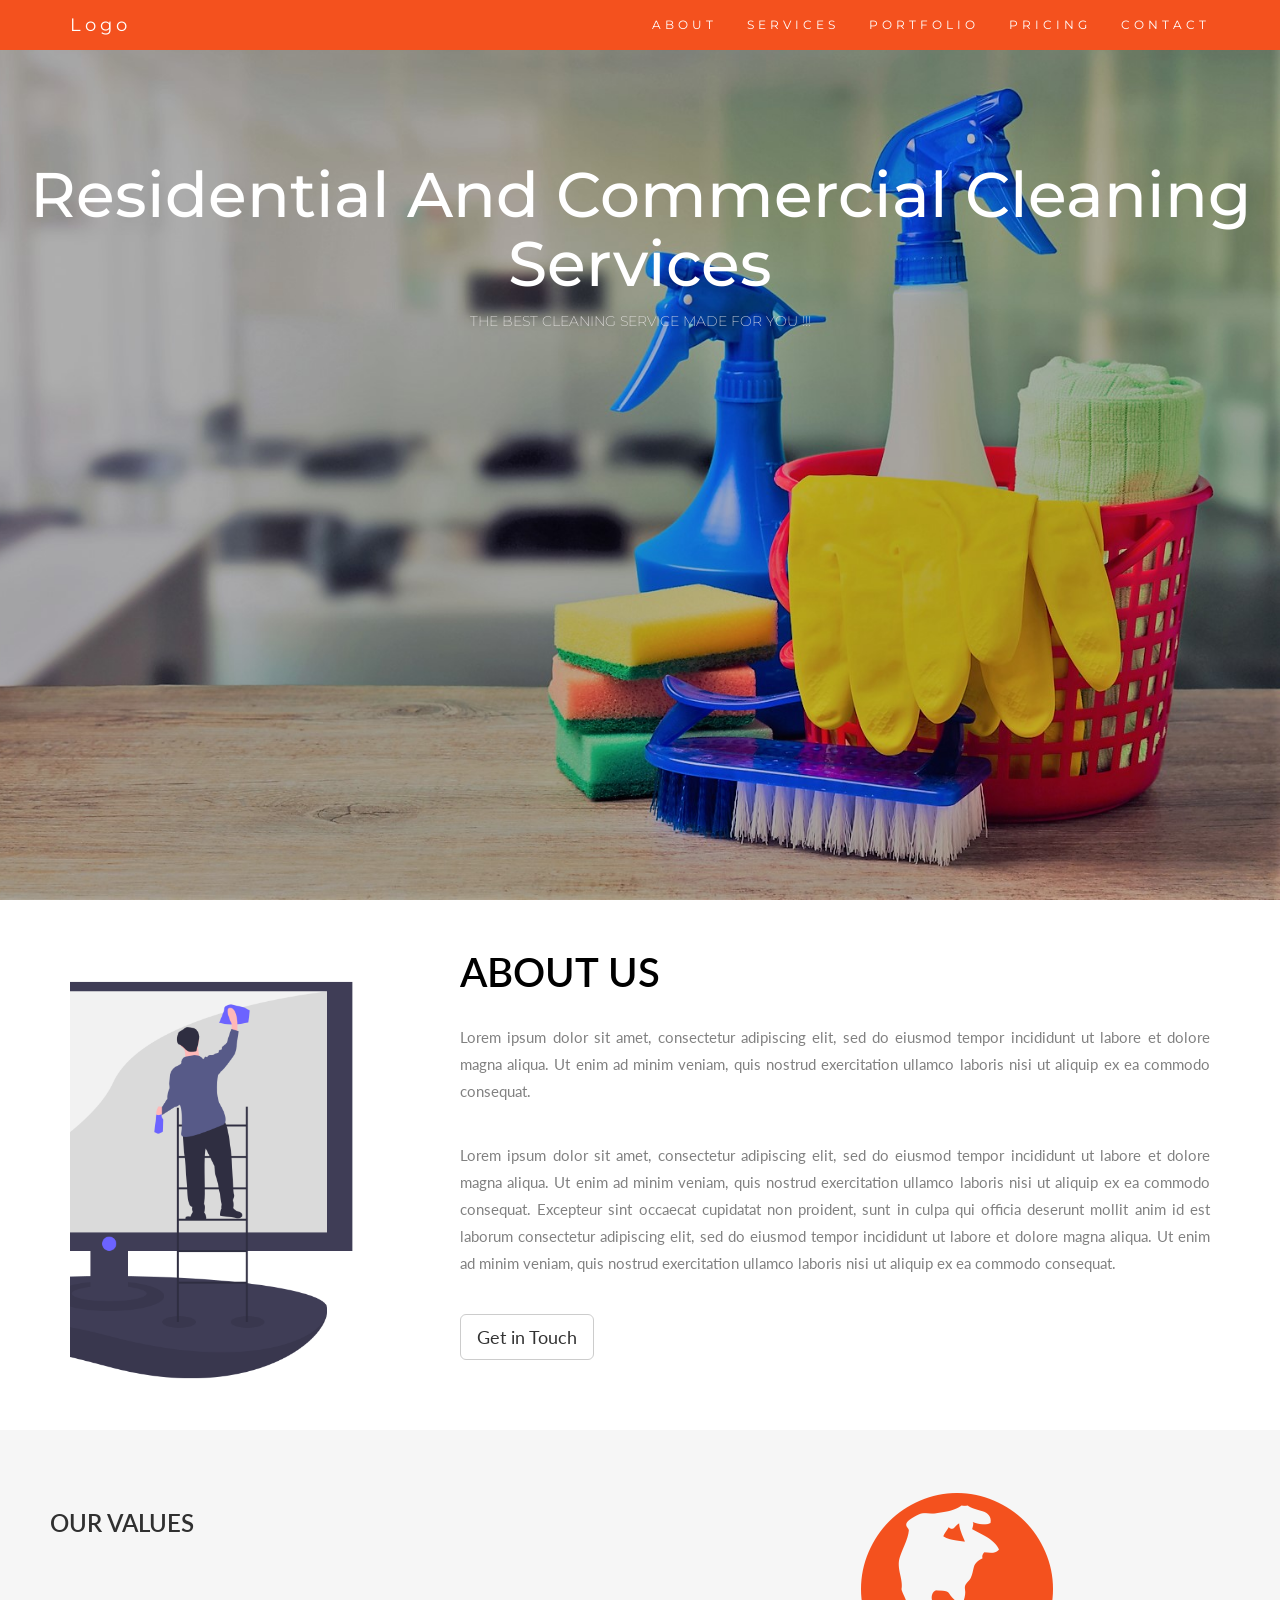
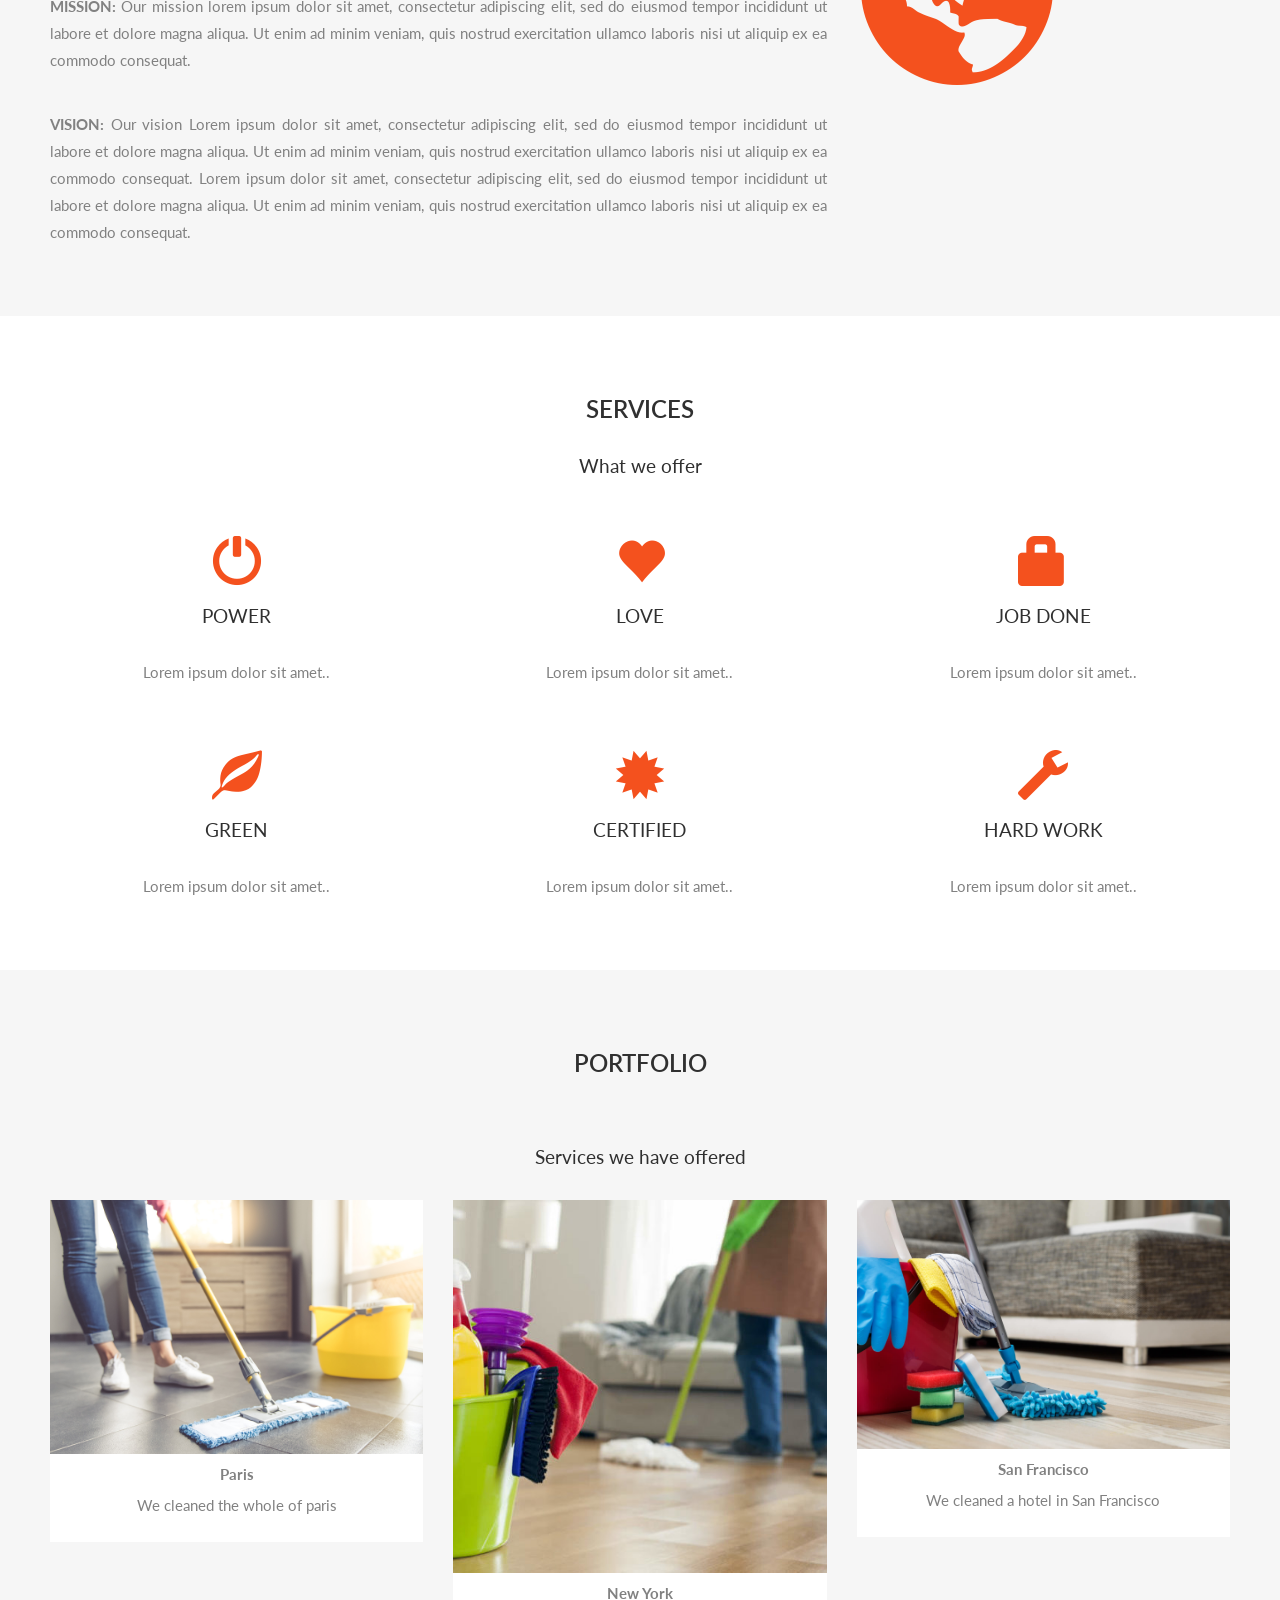
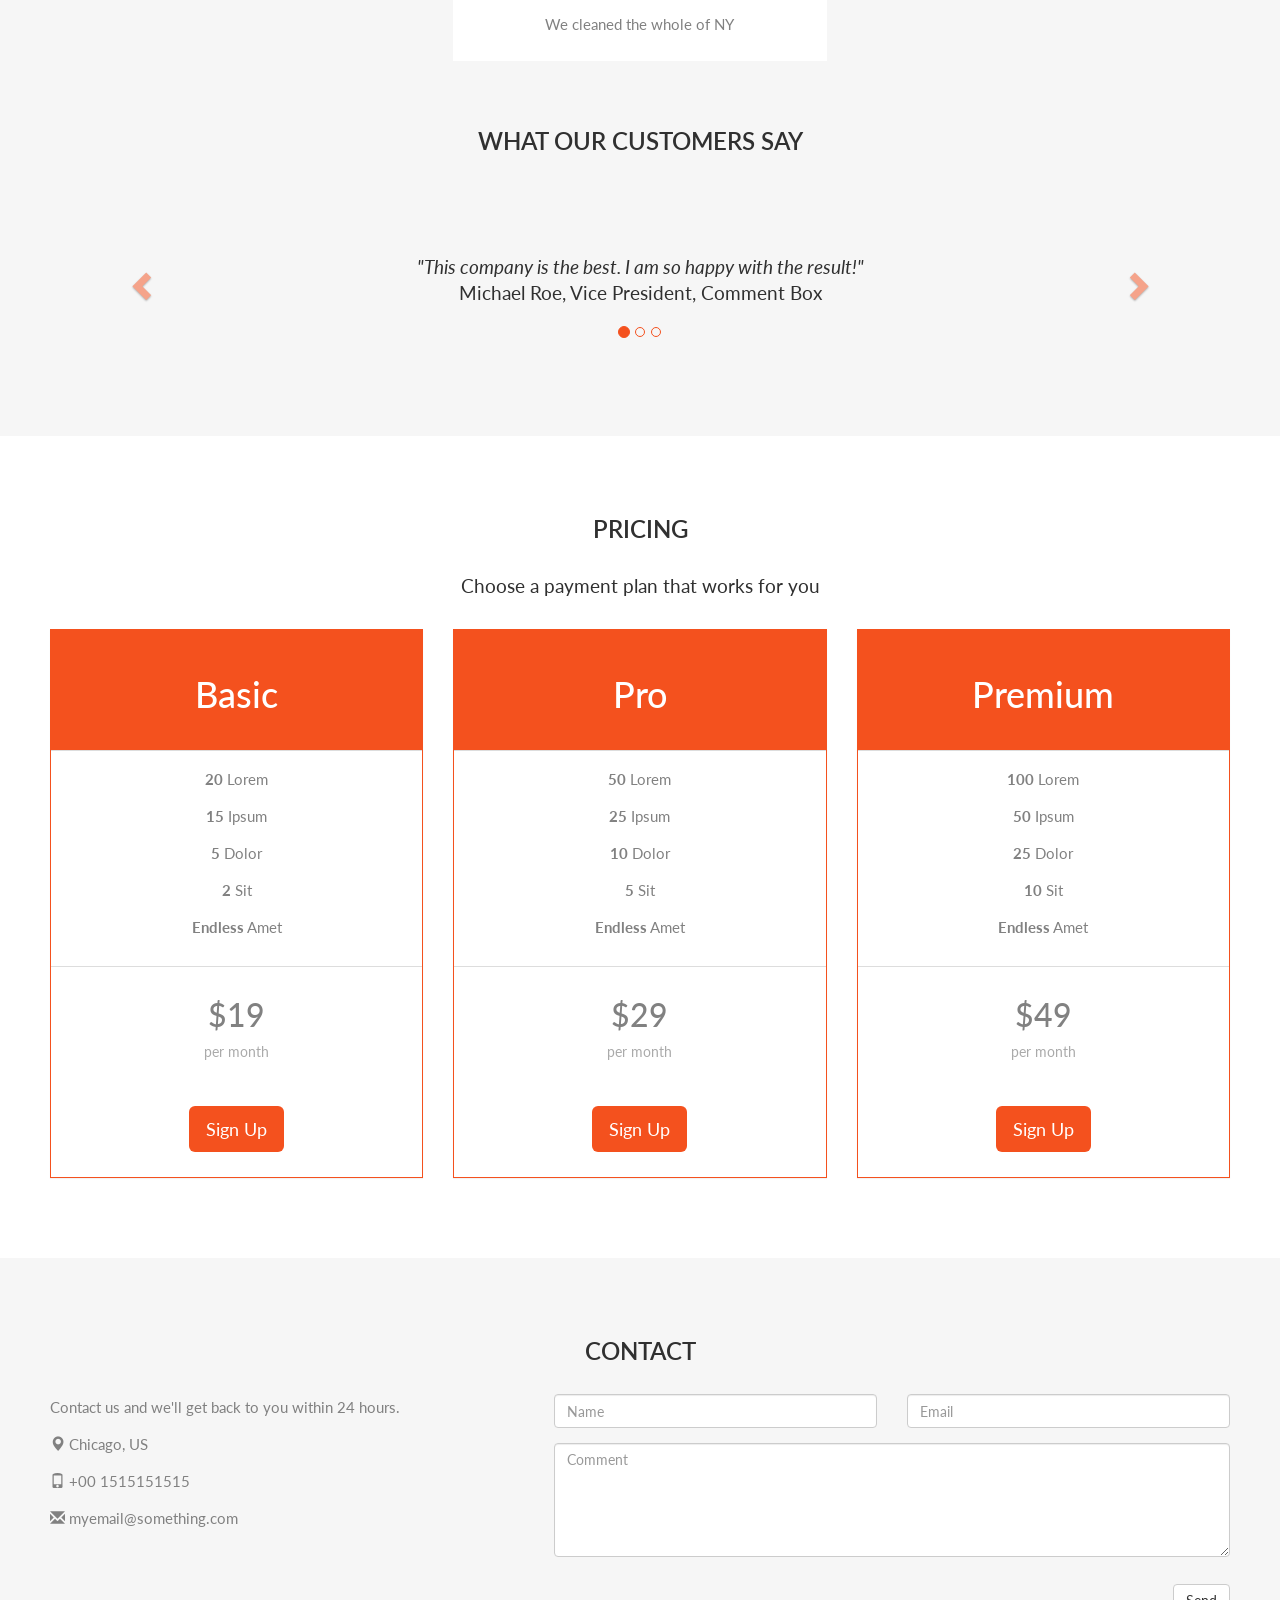
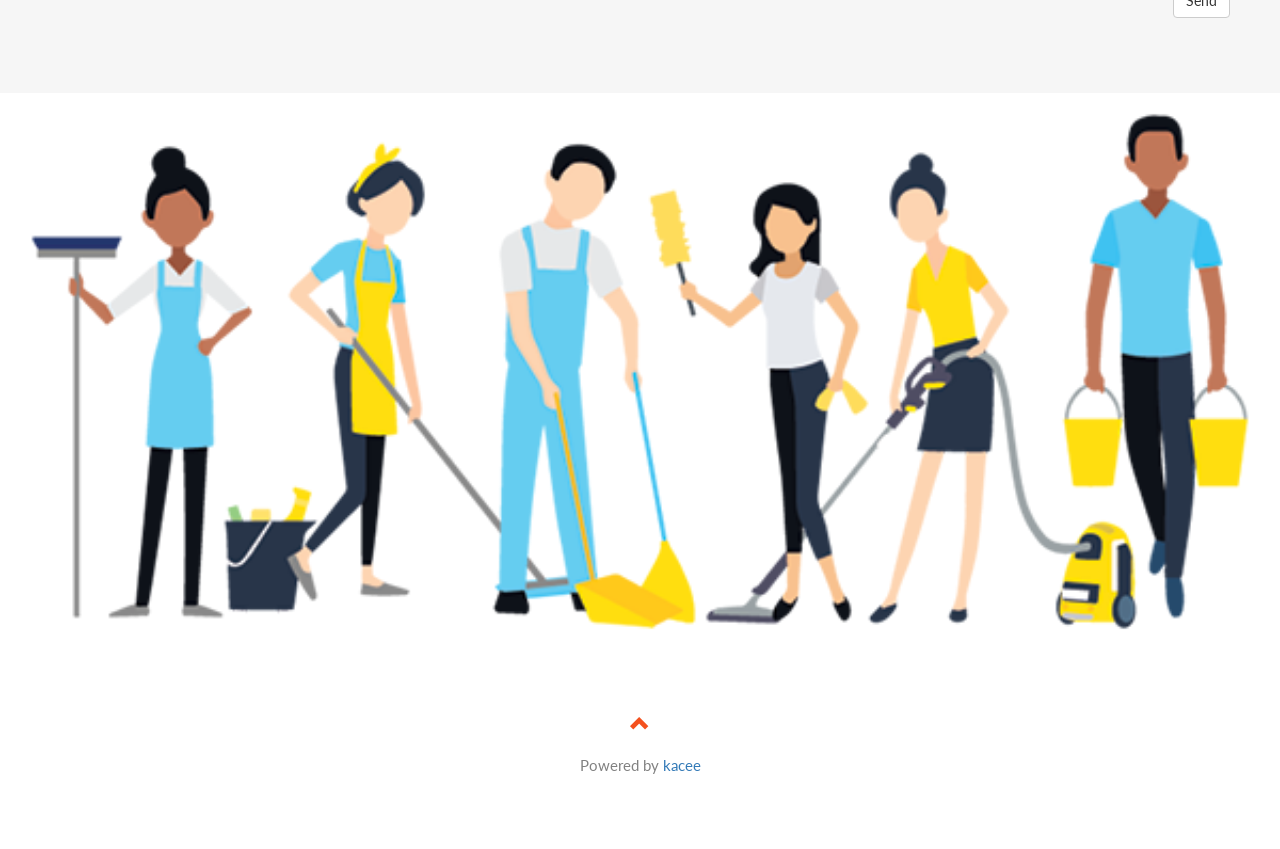
==== index.html @ 1f0c6f27 "Uploaded files" ====
<!DOCTYPE html>
<html lang="en">
  <head>
    <!--  -->
    <title>Made it Neat</title>
    <meta charset="utf-8" />
    <meta name="viewport" content="width=device-width, initial-scale=1" />
    <link
      rel="stylesheet"
      href="https://maxcdn.bootstrapcdn.com/bootstrap/3.4.1/css/bootstrap.min.css"
    />
    <link
      href="https://fonts.googleapis.com/css?family=Montserrat"
      rel="stylesheet"
      type="text/css"
    />
    <link
      href="https://fonts.googleapis.com/css?family=Lato"
      rel="stylesheet"
      type="text/css"
    />
    <link rel="stylesheet" href="main.css" />
    <script src="https://ajax.googleapis.com/ajax/libs/jquery/3.4.1/jquery.min.js"></script>
    <script src="https://maxcdn.bootstrapcdn.com/bootstrap/3.4.1/js/bootstrap.min.js"></script>
  </head>
  <body id="myPage" data-spy="scroll" data-target=".navbar" data-offset="60">
    <nav class="navbar navbar-default navbar-fixed-top">
      <div class="container">
        <div class="navbar-header">
          <button
            type="button"
            class="navbar-toggle"
            data-toggle="collapse"
            data-target="#myNavbar"
          >
            <span class="icon-bar"></span>
            <span class="icon-bar"></span>
            <span class="icon-bar"></span>
          </button>
          <a class="navbar-brand" href="#myPage">Logo</a>
        </div>
        <div class="collapse navbar-collapse" id="myNavbar">
          <ul class="nav navbar-nav navbar-right">
            <li><a href="#about">ABOUT</a></li>
            <li><a href="#services">SERVICES</a></li>
            <li><a href="#portfolio">PORTFOLIO</a></li>
            <li><a href="#pricing">PRICING</a></li>
            <li><a href="#contact">CONTACT</a></li>
          </ul>
        </div>
      </div>
    </nav>

    <div class="jumbotron text-center">
      <div style="margin-top: 60px;">
        <h1>Residential And Commercial Cleaning Services</h1>
        <p style="font-size: 1.4rem; color:rgb(243, 240, 240);">
          THE BEST CLEANING SERVICE MADE FOR YOU !!!
        </p>
      </div>
    </div>

    <!-- Container (About Section) -->
    <div id="about" class="container">
      <div class="row">
        <div class="col-sm-4">
          <!-- <span class="glyphicon glyphicon-globe logo"></span> -->
          <div class="about-side text-center">
            <!-- <h2 class="about-txt">About Us</h2> -->
          </div>
        </div>
        <div class="col-sm-8">
          <h2 class="about-txt">About Us</h2>
          <p class="jf">
            Lorem ipsum dolor sit amet, consectetur adipiscing elit, sed do
            eiusmod tempor incididunt ut labore et dolore magna aliqua. Ut enim
            ad minim veniam, quis nostrud exercitation ullamco laboris nisi ut
            aliquip ex ea commodo consequat.
          </p>
          <br />
          <p class="jf">
            Lorem ipsum dolor sit amet, consectetur adipiscing elit, sed do
            eiusmod tempor incididunt ut labore et dolore magna aliqua. Ut enim
            ad minim veniam, quis nostrud exercitation ullamco laboris nisi ut
            aliquip ex ea commodo consequat. Excepteur sint occaecat cupidatat
            non proident, sunt in culpa qui officia deserunt mollit anim id est
            laborum consectetur adipiscing elit, sed do eiusmod tempor
            incididunt ut labore et dolore magna aliqua. Ut enim ad minim
            veniam, quis nostrud exercitation ullamco laboris nisi ut aliquip ex
            ea commodo consequat.
          </p>
          <br />
          <a href="#contact" class="btn btn-default btn-lg">Get in Touch</a>
        </div>
      </div>
    </div>

    <div class="container-fluid bg-grey">
      <div class="row">
        <div class="col-sm-8">
          <h2>Our Values</h2>
          <br />
          <p class="jf">
            <strong>MISSION:</strong> Our mission lorem ipsum dolor sit amet,
            consectetur adipiscing elit, sed do eiusmod tempor incididunt ut
            labore et dolore magna aliqua. Ut enim ad minim veniam, quis nostrud
            exercitation ullamco laboris nisi ut aliquip ex ea commodo
            consequat.
          </p>
          <br />
          <p class="jf">
            <strong>VISION:</strong> Our vision Lorem ipsum dolor sit amet,
            consectetur adipiscing elit, sed do eiusmod tempor incididunt ut
            labore et dolore magna aliqua. Ut enim ad minim veniam, quis nostrud
            exercitation ullamco laboris nisi ut aliquip ex ea commodo
            consequat. Lorem ipsum dolor sit amet, consectetur adipiscing elit,
            sed do eiusmod tempor incididunt ut labore et dolore magna aliqua.
            Ut enim ad minim veniam, quis nostrud exercitation ullamco laboris
            nisi ut aliquip ex ea commodo consequat.
          </p>
        </div>
        <div class="col-sm-4">
          <span class="glyphicon glyphicon-globe logo slideanim"></span>
        </div>
      </div>
    </div>

    <!-- Container (Services Section) -->
    <div id="services" class="container-fluid text-center">
      <h2>SERVICES</h2>
      <h4>What we offer</h4>
      <br />
      <div class="row slideanim">
        <div class="col-sm-4">
          <span class="glyphicon glyphicon-off logo-small"></span>
          <h4>POWER</h4>
          <p>Lorem ipsum dolor sit amet..</p>
        </div>
        <div class="col-sm-4">
          <span class="glyphicon glyphicon-heart logo-small"></span>
          <h4>LOVE</h4>
          <p>Lorem ipsum dolor sit amet..</p>
        </div>
        <div class="col-sm-4">
          <span class="glyphicon glyphicon-lock logo-small"></span>
          <h4>JOB DONE</h4>
          <p>Lorem ipsum dolor sit amet..</p>
        </div>
      </div>
      <br /><br />
      <div class="row slideanim">
        <div class="col-sm-4">
          <span class="glyphicon glyphicon-leaf logo-small"></span>
          <h4>GREEN</h4>
          <p>Lorem ipsum dolor sit amet..</p>
        </div>
        <div class="col-sm-4">
          <span class="glyphicon glyphicon-certificate logo-small"></span>
          <h4>CERTIFIED</h4>
          <p>Lorem ipsum dolor sit amet..</p>
        </div>
        <div class="col-sm-4">
          <span class="glyphicon glyphicon-wrench logo-small"></span>
          <h4 style="color:#303030;">HARD WORK</h4>
          <p>Lorem ipsum dolor sit amet..</p>
        </div>
      </div>
    </div>

    <!-- Container (Portfolio Section) -->
    <div id="portfolio" class="container-fluid text-center bg-grey">
      <h2>Portfolio</h2>
      <br />
      <h4>Services we have offered</h4>
      <div class="row text-center slideanim">
        <div class="col-sm-4">
          <div class="thumbnail">
            <img src="import/images/1.jpg" alt="Paris" width="400" height="300" />
            <p><strong>Paris</strong></p>
            <p>We cleaned the whole of paris</p>
          </div>
        </div>
        <div class="col-sm-4">
          <div class="thumbnail">
            <img src="import/images/6.jpg" alt="New York" width="400" height="300" />
            <p><strong>New York</strong></p>
            <p>We cleaned the whole of NY</p>
          </div>
        </div>
        <div class="col-sm-4">
          <div class="thumbnail">
            <img
              src="import/images/5.jpg"
              alt="San Francisco"
              width="400"
              height="300"
            />
            <p><strong>San Francisco</strong></p>
            <p>We cleaned a hotel in San Francisco</p>
          </div>
        </div>
      </div>
      <br />

      <h2>What our customers say</h2>
      <div
        id="myCarousel"
        class="carousel slide text-center"
        data-ride="carousel"
      >
        <!-- Indicators -->
        <ol class="carousel-indicators">
          <li data-target="#myCarousel" data-slide-to="0" class="active"></li>
          <li data-target="#myCarousel" data-slide-to="1"></li>
          <li data-target="#myCarousel" data-slide-to="2"></li>
        </ol>

        <!-- Wrapper for slides -->
        <div class="carousel-inner" role="listbox">
          <div class="item active">
            <h4>
              "This company is the best. I am so happy with the result!"<br /><span
                >Michael Roe, Vice President, Comment Box</span
              >
            </h4>
          </div>
          <div class="item">
            <h4>
              "One word... WOW!!"<br /><span>John Doe, Salesman, Rep Inc</span>
            </h4>
          </div>
          <div class="item">
            <h4>
              "Could I... BE any more happy with this company?"<br /><span
                >Chandler Bing, Actor, FriendsAlot</span
              >
            </h4>
          </div>
        </div>

        <!-- Left and right controls -->
        <a
          class="left carousel-control"
          href="#myCarousel"
          role="button"
          data-slide="prev"
        >
          <span
            class="glyphicon glyphicon-chevron-left"
            aria-hidden="true"
          ></span>
          <span class="sr-only">Previous</span>
        </a>
        <a
          class="right carousel-control"
          href="#myCarousel"
          role="button"
          data-slide="next"
        >
          <span
            class="glyphicon glyphicon-chevron-right"
            aria-hidden="true"
          ></span>
          <span class="sr-only">Next</span>
        </a>
      </div>
    </div>

    <!-- Container (Pricing Section) -->
    <div id="pricing" class="container-fluid">
      <div class="text-center">
        <h2>Pricing</h2>
        <h4>Choose a payment plan that works for you</h4>
      </div>
      <div class="row slideanim">
        <div class="col-sm-4 col-xs-12">
          <div class="panel panel-default text-center">
            <div class="panel-heading">
              <h1>Basic</h1>
            </div>
            <div class="panel-body">
              <p><strong>20</strong> Lorem</p>
              <p><strong>15</strong> Ipsum</p>
              <p><strong>5</strong> Dolor</p>
              <p><strong>2</strong> Sit</p>
              <p><strong>Endless</strong> Amet</p>
            </div>
            <div class="panel-footer">
              <h3>$19</h3>
              <h4>per month</h4>
              <button class="btn btn-lg">Sign Up</button>
            </div>
          </div>
        </div>
        <div class="col-sm-4 col-xs-12">
          <div class="panel panel-default text-center">
            <div class="panel-heading">
              <h1>Pro</h1>
            </div>
            <div class="panel-body">
              <p><strong>50</strong> Lorem</p>
              <p><strong>25</strong> Ipsum</p>
              <p><strong>10</strong> Dolor</p>
              <p><strong>5</strong> Sit</p>
              <p><strong>Endless</strong> Amet</p>
            </div>
            <div class="panel-footer">
              <h3>$29</h3>
              <h4>per month</h4>
              <button class="btn btn-lg">Sign Up</button>
            </div>
          </div>
        </div>
        <div class="col-sm-4 col-xs-12">
          <div class="panel panel-default text-center">
            <div class="panel-heading">
              <h1>Premium</h1>
            </div>
            <div class="panel-body">
              <p><strong>100</strong> Lorem</p>
              <p><strong>50</strong> Ipsum</p>
              <p><strong>25</strong> Dolor</p>
              <p><strong>10</strong> Sit</p>
              <p><strong>Endless</strong> Amet</p>
            </div>
            <div class="panel-footer">
              <h3>$49</h3>
              <h4>per month</h4>
              <button class="btn btn-lg">Sign Up</button>
            </div>
          </div>
        </div>
      </div>
    </div>

    <!-- Container (Contact Section) -->
    <div id="contact" class="container-fluid bg-grey">
      <h2 class="text-center">CONTACT</h2>
      <div class="row">
        <div class="col-sm-5">
          <p>Contact us and we'll get back to you within 24 hours.</p>
          <p>
            <span class="glyphicon glyphicon-map-marker"></span> Chicago, US
          </p>
          <p><span class="glyphicon glyphicon-phone"></span> +00 1515151515</p>
          <p>
            <span class="glyphicon glyphicon-envelope"></span>
            myemail@something.com
          </p>
        </div>
        <div class="col-sm-7 slideanim">
          <div class="row">
            <div class="col-sm-6 form-group">
              <input
                class="form-control"
                id="name"
                name="name"
                placeholder="Name"
                type="text"
                required
              />
            </div>
            <div class="col-sm-6 form-group">
              <input
                class="form-control"
                id="email"
                name="email"
                placeholder="Email"
                type="email"
                required
              />
            </div>
          </div>
          <textarea
            class="form-control"
            id="comments"
            name="comments"
            placeholder="Comment"
            rows="5"
          ></textarea
          ><br />
          <div class="row">
            <div class="col-sm-12 form-group">
              <button class="btn btn-default pull-right" type="submit">
                Send
              </button>
            </div>
          </div>
        </div>
      </div>
    </div>

    <!-- Image of location/map -->
    <img src="import/images/b.png" style="width: 100%;" />

    <footer class="container-fluid text-center">
      <a href="#myPage" title="To Top">
        <span class="glyphicon glyphicon-chevron-up"></span>
      </a>
      <p>
        Powered by
        <a href="https://www.google.com" title="Visit google">kacee</a>
      </p>
    </footer>

    <script>
      $(document).ready(function() {
        // Add smooth scrolling to all links in navbar + footer link
        $(".navbar a, footer a[href='#myPage']").on("click", function(event) {
          // Make sure this.hash has a value before overriding default behavior
          if (this.hash !== "") {
            // Prevent default anchor click behavior
            event.preventDefault();

            // Store hash
            var hash = this.hash;

            // Using jQuery's animate() method to add smooth page scroll
            // The optional number (900) specifies the number of milliseconds it takes to scroll to the specified area
            $("html, body").animate(
              {
                scrollTop: $(hash).offset().top
              },
              900,
              function() {
                // Add hash (#) to URL when done scrolling (default click behavior)
                window.location.hash = hash;
              }
            );
          } // End if
        });

        $(window).scroll(function() {
          $(".slideanim").each(function() {
            var pos = $(this).offset().top;

            var winTop = $(window).scrollTop();
            if (pos < winTop + 600) {
              $(this).addClass("slide");
            }
          });
        });
      });
    </script>
  </body>
</html>
---- main.css ----
body {
  font: 400 15px Lato, sans-serif;
  line-height: 1.8;
  color: #818181;
}
h2 {
  font-size: 24px;
  text-transform: uppercase;
  color: #303030;
  font-weight: 600;
  margin-bottom: 30px;
}
h4 {
  font-size: 19px;
  line-height: 1.375em;
  color: #303030;
  font-weight: 400;
  margin-bottom: 30px;
}
.jf {
  text-align: justify;
}
.jumbotron {
  background-color: #f4511e;
  background-image: url("import/images/2.jpg");
  background-repeat: no-repeat;
  background-size: cover;
  background-attachment: fixed;
  background-position: 100%;
  color: #fff;
  height: 100vh;
  padding: 100px 25px;
  font-family: Montserrat, sans-serif;
}
.container-fluid {
  padding: 60px 50px;
}
.bg-grey {
  background-color: #f6f6f6;
}
.logo-small {
  color: #f4511e;
  font-size: 50px;
}
.logo {
  color: #f4511e;
  font-size: 200px;
}
.thumbnail {
  padding: 0 0 15px 0;
  border: none;
  border-radius: 0;
}
.thumbnail img {
  width: 100%;
  height: 100%;
  margin-bottom: 10px;
}
.carousel-control.right,
.carousel-control.left {
  background-image: none;
  color: #f4511e;
}
.carousel-indicators li {
  border-color: #f4511e;
}
.carousel-indicators li.active {
  background-color: #f4511e;
}
.item h4 {
  font-size: 19px;
  line-height: 1.375em;
  font-weight: 400;
  font-style: italic;
  margin: 70px 0;
}
.item span {
  font-style: normal;
}
.panel {
  border: 1px solid #f4511e;
  border-radius: 0 !important;
  transition: box-shadow 0.5s;
}
.panel:hover {
  box-shadow: 5px 0px 40px rgba(0, 0, 0, 0.2);
}
.panel-footer .btn:hover {
  border: 1px solid #f4511e;
  background-color: #fff !important;
  color: #f4511e;
}
.panel-heading {
  color: #fff !important;
  background-color: #f4511e !important;
  padding: 25px;
  border-bottom: 1px solid transparent;
  border-top-left-radius: 0px;
  border-top-right-radius: 0px;
  border-bottom-left-radius: 0px;
  border-bottom-right-radius: 0px;
}
.panel-footer {
  background-color: white !important;
}
.panel-footer h3 {
  font-size: 32px;
}
.panel-footer h4 {
  color: #aaa;
  font-size: 14px;
}
.panel-footer .btn {
  margin: 15px 0;
  background-color: #f4511e;
  color: #fff;
}
.navbar {
  margin-bottom: 0;
  background-color: #f4511e;
  z-index: 9999;
  border: 0;
  font-size: 12px !important;
  line-height: 1.42857143 !important;
  letter-spacing: 4px;
  border-radius: 0;
  font-family: Montserrat, sans-serif;
}
.navbar li a,
.navbar .navbar-brand {
  color: #fff !important;
}
.navbar-nav li a:hover,
.navbar-nav li.active a {
  color: #f4511e !important;
  background-color: #fff !important;
}
.navbar-default .navbar-toggle {
  border-color: transparent;
  color: #fff !important;
}
footer .glyphicon {
  font-size: 20px;
  margin-bottom: 20px;
  color: #f4511e;
}
.slideanim {
  visibility: hidden;
}
.slide {
  animation-name: slide;
  -webkit-animation-name: slide;
  animation-duration: 1s;
  -webkit-animation-duration: 1s;
  visibility: visible;
}
@keyframes slide {
  0% {
    opacity: 0;
    transform: translateY(70%);
  }
  100% {
    opacity: 1;
    transform: translateY(0%);
  }
}
@-webkit-keyframes slide {
  0% {
    opacity: 0;
    -webkit-transform: translateY(70%);
  }
  100% {
    opacity: 1;
    -webkit-transform: translateY(0%);
  }
}
@media screen and (max-width: 768px) {
  .col-sm-4 {
    text-align: center;
    margin: 25px 0;
  }
  .btn-lg {
    width: 100%;
    margin-bottom: 35px;
  }
}
@media screen and (max-width: 480px) {
  .logo {
    font-size: 150px;
  }
}
/* ........................................................ */
/* ........................Mine............................ */
/* ........................................................ */
.about-side {
  height: 500px;
  background-image: url("import/images/a.png");
  background-repeat: no-repeat;
  background-size: cover;
  background-position: 100%;
  background-clip: border-box;
}
.about-txt {
  color: black;
  padding-top: 0px;
  font-size: 4rem;
}
@media screen and (max-width: 767px) {
  /* .about-side {
    background-image: url("images/1.jpg");
    background-attachment: fixed;
    height: 100px;
    background-size: cover;
    background-position: 70%;
  } */
  /* .about-txt {
    color: white;
    padding-top: 5%;
  } */
}
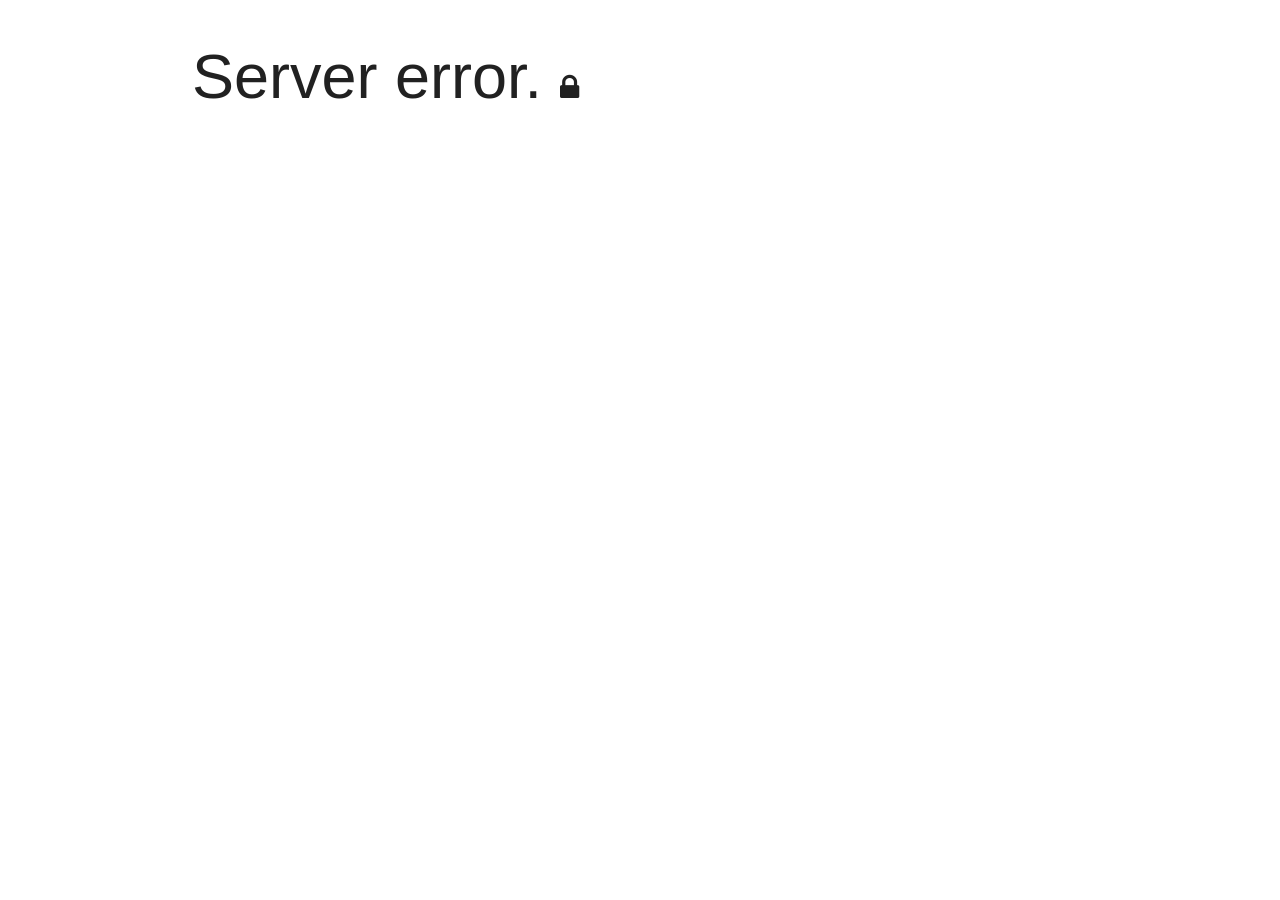
==== commit c49d3b0f: "Server error change" ====
--- a/index.html
+++ b/index.html
@@ -1,446 +1,47 @@
 <!DOCTYPE html>
 <html lang="en">
   <head>
-    <!--  -->
-    <title>Made it Neat</title>
-    <meta charset="utf-8" />
-    <meta name="viewport" content="width=device-width, initial-scale=1" />
+    <meta charset="UTF-8" />
+    <meta name="viewport" content="width=device-width, initial-scale=1.0" />
+    <meta http-equiv="X-UA-Compatible" content="ie=edge" />
+
+    <!-- ICONS -->
+    <!--Import Google Icon Font-->
+    <link
+      href="https://fonts.googleapis.com/icon?family=Material+Icons"
+      rel="stylesheet"
+    />
+    <!-- Font Awesome -->
     <link
       rel="stylesheet"
-      href="https://maxcdn.bootstrapcdn.com/bootstrap/3.4.1/css/bootstrap.min.css"
+      href="https://stackpath.bootstrapcdn.com/font-awesome/4.7.0/css/font-awesome.min.css"
     />
+    <!-- Bootstrap -->
+    <!-- <link rel="stylesheet" href="https://stackpath.bootstrapcdn.com/bootstrap/4.3.1/css/bootstrap.min.css" integrity="sha384-ggOyR0iXCbMQv3Xipma34MD+dH/1fQ784/j6cY/iJTQUOhcWr7x9JvoRxT2MZw1T" crossorigin="anonymous">
+        <script defer src="https://cdnjs.cloudflare.com/ajax/libs/popper.js/1.14.7/umd/popper.min.js" integrity="sha384-UO2eT0CpHqdSJQ6hJty5KVphtPhzWj9WO1clHTMGa3JDZwrnQq4sF86dIHNDz0W1" crossorigin="anonymous"></script>
+        <script defer src="https://stackpath.bootstrapcdn.com/bootstrap/4.3.1/js/bootstrap.min.js" integrity="sha384-JjSmVgyd0p3pXB1rRibZUAYoIIy6OrQ6VrjIEaFf/nJGzIxFDsf4x0xIM+B07jRM" crossorigin="anonymous"></script> -->
+    <!-- jQuery -->
+    <script
+      src="https://code.jquery.com/jquery-3.3.1.slim.min.js"
+      integrity="sha384-q8i/X+965DzO0rT7abK41JStQIAqVgRVzpbzo5smXKp4YfRvH+8abtTE1Pi6jizo"
+      crossorigin="anonymous"
+    ></script>
+    <!-- Materialize CSS -->
     <link
-      href="https://fonts.googleapis.com/css?family=Montserrat"
       rel="stylesheet"
-      type="text/css"
+      href="https://cdnjs.cloudflare.com/ajax/libs/materialize/1.0.0/css/materialize.min.css"
     />
-    <link
-      href="https://fonts.googleapis.com/css?family=Lato"
-      rel="stylesheet"
-      type="text/css"
-    />
-    <link rel="stylesheet" href="main.css" />
-    <script src="https://ajax.googleapis.com/ajax/libs/jquery/3.4.1/jquery.min.js"></script>
-    <script src="https://maxcdn.bootstrapcdn.com/bootstrap/3.4.1/js/bootstrap.min.js"></script>
+    <script
+      defer
+      src="https://cdnjs.cloudflare.com/ajax/libs/materialize/1.0.0/js/materialize.min.js"
+    ></script>
+    <!-- Resources -->
+    <!-- Page title -->
+    <title>Document</title>
   </head>
-  <body id="myPage" data-spy="scroll" data-target=".navbar" data-offset="60">
-    <nav class="navbar navbar-default navbar-fixed-top">
-      <div class="container">
-        <div class="navbar-header">
-          <button
-            type="button"
-            class="navbar-toggle"
-            data-toggle="collapse"
-            data-target="#myNavbar"
-          >
-            <span class="icon-bar"></span>
-            <span class="icon-bar"></span>
-            <span class="icon-bar"></span>
-          </button>
-          <a class="navbar-brand" href="#myPage">Logo</a>
-        </div>
-        <div class="collapse navbar-collapse" id="myNavbar">
-          <ul class="nav navbar-nav navbar-right">
-            <li><a href="#about">ABOUT</a></li>
-            <li><a href="#services">SERVICES</a></li>
-            <li><a href="#portfolio">PORTFOLIO</a></li>
-            <li><a href="#pricing">PRICING</a></li>
-            <li><a href="#contact">CONTACT</a></li>
-          </ul>
-        </div>
-      </div>
-    </nav>
-
-    <div class="jumbotron text-center">
-      <div style="margin-top: 60px;">
-        <h1>Residential And Commercial Cleaning Services</h1>
-        <p style="font-size: 1.4rem; color:rgb(243, 240, 240);">
-          THE BEST CLEANING SERVICE MADE FOR YOU !!!
-        </p>
-      </div>
+  <body>
+    <div class="container">
+      <h1>Server error. <i class="fa fa-lock mark small"></i></h1>
     </div>
-
-    <!-- Container (About Section) -->
-    <div id="about" class="container">
-      <div class="row">
-        <div class="col-sm-4">
-          <!-- <span class="glyphicon glyphicon-globe logo"></span> -->
-          <div class="about-side text-center">
-            <!-- <h2 class="about-txt">About Us</h2> -->
-          </div>
-        </div>
-        <div class="col-sm-8">
-          <h2 class="about-txt">About Us</h2>
-          <p class="jf">
-            Lorem ipsum dolor sit amet, consectetur adipiscing elit, sed do
-            eiusmod tempor incididunt ut labore et dolore magna aliqua. Ut enim
-            ad minim veniam, quis nostrud exercitation ullamco laboris nisi ut
-            aliquip ex ea commodo consequat.
-          </p>
-          <br />
-          <p class="jf">
-            Lorem ipsum dolor sit amet, consectetur adipiscing elit, sed do
-            eiusmod tempor incididunt ut labore et dolore magna aliqua. Ut enim
-            ad minim veniam, quis nostrud exercitation ullamco laboris nisi ut
-            aliquip ex ea commodo consequat. Excepteur sint occaecat cupidatat
-            non proident, sunt in culpa qui officia deserunt mollit anim id est
-            laborum consectetur adipiscing elit, sed do eiusmod tempor
-            incididunt ut labore et dolore magna aliqua. Ut enim ad minim
-            veniam, quis nostrud exercitation ullamco laboris nisi ut aliquip ex
-            ea commodo consequat.
-          </p>
-          <br />
-          <a href="#contact" class="btn btn-default btn-lg">Get in Touch</a>
-        </div>
-      </div>
-    </div>
-
-    <div class="container-fluid bg-grey">
-      <div class="row">
-        <div class="col-sm-8">
-          <h2>Our Values</h2>
-          <br />
-          <p class="jf">
-            <strong>MISSION:</strong> Our mission lorem ipsum dolor sit amet,
-            consectetur adipiscing elit, sed do eiusmod tempor incididunt ut
-            labore et dolore magna aliqua. Ut enim ad minim veniam, quis nostrud
-            exercitation ullamco laboris nisi ut aliquip ex ea commodo
-            consequat.
-          </p>
-          <br />
-          <p class="jf">
-            <strong>VISION:</strong> Our vision Lorem ipsum dolor sit amet,
-            consectetur adipiscing elit, sed do eiusmod tempor incididunt ut
-            labore et dolore magna aliqua. Ut enim ad minim veniam, quis nostrud
-            exercitation ullamco laboris nisi ut aliquip ex ea commodo
-            consequat. Lorem ipsum dolor sit amet, consectetur adipiscing elit,
-            sed do eiusmod tempor incididunt ut labore et dolore magna aliqua.
-            Ut enim ad minim veniam, quis nostrud exercitation ullamco laboris
-            nisi ut aliquip ex ea commodo consequat.
-          </p>
-        </div>
-        <div class="col-sm-4">
-          <span class="glyphicon glyphicon-globe logo slideanim"></span>
-        </div>
-      </div>
-    </div>
-
-    <!-- Container (Services Section) -->
-    <div id="services" class="container-fluid text-center">
-      <h2>SERVICES</h2>
-      <h4>What we offer</h4>
-      <br />
-      <div class="row slideanim">
-        <div class="col-sm-4">
-          <span class="glyphicon glyphicon-off logo-small"></span>
-          <h4>POWER</h4>
-          <p>Lorem ipsum dolor sit amet..</p>
-        </div>
-        <div class="col-sm-4">
-          <span class="glyphicon glyphicon-heart logo-small"></span>
-          <h4>LOVE</h4>
-          <p>Lorem ipsum dolor sit amet..</p>
-        </div>
-        <div class="col-sm-4">
-          <span class="glyphicon glyphicon-lock logo-small"></span>
-          <h4>JOB DONE</h4>
-          <p>Lorem ipsum dolor sit amet..</p>
-        </div>
-      </div>
-      <br /><br />
-      <div class="row slideanim">
-        <div class="col-sm-4">
-          <span class="glyphicon glyphicon-leaf logo-small"></span>
-          <h4>GREEN</h4>
-          <p>Lorem ipsum dolor sit amet..</p>
-        </div>
-        <div class="col-sm-4">
-          <span class="glyphicon glyphicon-certificate logo-small"></span>
-          <h4>CERTIFIED</h4>
-          <p>Lorem ipsum dolor sit amet..</p>
-        </div>
-        <div class="col-sm-4">
-          <span class="glyphicon glyphicon-wrench logo-small"></span>
-          <h4 style="color:#303030;">HARD WORK</h4>
-          <p>Lorem ipsum dolor sit amet..</p>
-        </div>
-      </div>
-    </div>
-
-    <!-- Container (Portfolio Section) -->
-    <div id="portfolio" class="container-fluid text-center bg-grey">
-      <h2>Portfolio</h2>
-      <br />
-      <h4>Services we have offered</h4>
-      <div class="row text-center slideanim">
-        <div class="col-sm-4">
-          <div class="thumbnail">
-            <img src="import/images/1.jpg" alt="Paris" width="400" height="300" />
-            <p><strong>Paris</strong></p>
-            <p>We cleaned the whole of paris</p>
-          </div>
-        </div>
-        <div class="col-sm-4">
-          <div class="thumbnail">
-            <img src="import/images/6.jpg" alt="New York" width="400" height="300" />
-            <p><strong>New York</strong></p>
-            <p>We cleaned the whole of NY</p>
-          </div>
-        </div>
-        <div class="col-sm-4">
-          <div class="thumbnail">
-            <img
-              src="import/images/5.jpg"
-              alt="San Francisco"
-              width="400"
-              height="300"
-            />
-            <p><strong>San Francisco</strong></p>
-            <p>We cleaned a hotel in San Francisco</p>
-          </div>
-        </div>
-      </div>
-      <br />
-
-      <h2>What our customers say</h2>
-      <div
-        id="myCarousel"
-        class="carousel slide text-center"
-        data-ride="carousel"
-      >
-        <!-- Indicators -->
-        <ol class="carousel-indicators">
-          <li data-target="#myCarousel" data-slide-to="0" class="active"></li>
-          <li data-target="#myCarousel" data-slide-to="1"></li>
-          <li data-target="#myCarousel" data-slide-to="2"></li>
-        </ol>
-
-        <!-- Wrapper for slides -->
-        <div class="carousel-inner" role="listbox">
-          <div class="item active">
-            <h4>
-              "This company is the best. I am so happy with the result!"<br /><span
-                >Michael Roe, Vice President, Comment Box</span
-              >
-            </h4>
-          </div>
-          <div class="item">
-            <h4>
-              "One word... WOW!!"<br /><span>John Doe, Salesman, Rep Inc</span>
-            </h4>
-          </div>
-          <div class="item">
-            <h4>
-              "Could I... BE any more happy with this company?"<br /><span
-                >Chandler Bing, Actor, FriendsAlot</span
-              >
-            </h4>
-          </div>
-        </div>
-
-        <!-- Left and right controls -->
-        <a
-          class="left carousel-control"
-          href="#myCarousel"
-          role="button"
-          data-slide="prev"
-        >
-          <span
-            class="glyphicon glyphicon-chevron-left"
-            aria-hidden="true"
-          ></span>
-          <span class="sr-only">Previous</span>
-        </a>
-        <a
-          class="right carousel-control"
-          href="#myCarousel"
-          role="button"
-          data-slide="next"
-        >
-          <span
-            class="glyphicon glyphicon-chevron-right"
-            aria-hidden="true"
-          ></span>
-          <span class="sr-only">Next</span>
-        </a>
-      </div>
-    </div>
-
-    <!-- Container (Pricing Section) -->
-    <div id="pricing" class="container-fluid">
-      <div class="text-center">
-        <h2>Pricing</h2>
-        <h4>Choose a payment plan that works for you</h4>
-      </div>
-      <div class="row slideanim">
-        <div class="col-sm-4 col-xs-12">
-          <div class="panel panel-default text-center">
-            <div class="panel-heading">
-              <h1>Basic</h1>
-            </div>
-            <div class="panel-body">
-              <p><strong>20</strong> Lorem</p>
-              <p><strong>15</strong> Ipsum</p>
-              <p><strong>5</strong> Dolor</p>
-              <p><strong>2</strong> Sit</p>
-              <p><strong>Endless</strong> Amet</p>
-            </div>
-            <div class="panel-footer">
-              <h3>$19</h3>
-              <h4>per month</h4>
-              <button class="btn btn-lg">Sign Up</button>
-            </div>
-          </div>
-        </div>
-        <div class="col-sm-4 col-xs-12">
-          <div class="panel panel-default text-center">
-            <div class="panel-heading">
-              <h1>Pro</h1>
-            </div>
-            <div class="panel-body">
-              <p><strong>50</strong> Lorem</p>
-              <p><strong>25</strong> Ipsum</p>
-              <p><strong>10</strong> Dolor</p>
-              <p><strong>5</strong> Sit</p>
-              <p><strong>Endless</strong> Amet</p>
-            </div>
-            <div class="panel-footer">
-              <h3>$29</h3>
-              <h4>per month</h4>
-              <button class="btn btn-lg">Sign Up</button>
-            </div>
-          </div>
-        </div>
-        <div class="col-sm-4 col-xs-12">
-          <div class="panel panel-default text-center">
-            <div class="panel-heading">
-              <h1>Premium</h1>
-            </div>
-            <div class="panel-body">
-              <p><strong>100</strong> Lorem</p>
-              <p><strong>50</strong> Ipsum</p>
-              <p><strong>25</strong> Dolor</p>
-              <p><strong>10</strong> Sit</p>
-              <p><strong>Endless</strong> Amet</p>
-            </div>
-            <div class="panel-footer">
-              <h3>$49</h3>
-              <h4>per month</h4>
-              <button class="btn btn-lg">Sign Up</button>
-            </div>
-          </div>
-        </div>
-      </div>
-    </div>
-
-    <!-- Container (Contact Section) -->
-    <div id="contact" class="container-fluid bg-grey">
-      <h2 class="text-center">CONTACT</h2>
-      <div class="row">
-        <div class="col-sm-5">
-          <p>Contact us and we'll get back to you within 24 hours.</p>
-          <p>
-            <span class="glyphicon glyphicon-map-marker"></span> Chicago, US
-          </p>
-          <p><span class="glyphicon glyphicon-phone"></span> +00 1515151515</p>
-          <p>
-            <span class="glyphicon glyphicon-envelope"></span>
-            myemail@something.com
-          </p>
-        </div>
-        <div class="col-sm-7 slideanim">
-          <div class="row">
-            <div class="col-sm-6 form-group">
-              <input
-                class="form-control"
-                id="name"
-                name="name"
-                placeholder="Name"
-                type="text"
-                required
-              />
-            </div>
-            <div class="col-sm-6 form-group">
-              <input
-                class="form-control"
-                id="email"
-                name="email"
-                placeholder="Email"
-                type="email"
-                required
-              />
-            </div>
-          </div>
-          <textarea
-            class="form-control"
-            id="comments"
-            name="comments"
-            placeholder="Comment"
-            rows="5"
-          ></textarea
-          ><br />
-          <div class="row">
-            <div class="col-sm-12 form-group">
-              <button class="btn btn-default pull-right" type="submit">
-                Send
-              </button>
-            </div>
-          </div>
-        </div>
-      </div>
-    </div>
-
-    <!-- Image of location/map -->
-    <img src="import/images/b.png" style="width: 100%;" />
-
-    <footer class="container-fluid text-center">
-      <a href="#myPage" title="To Top">
-        <span class="glyphicon glyphicon-chevron-up"></span>
-      </a>
-      <p>
-        Powered by
-        <a href="https://www.google.com" title="Visit google">kacee</a>
-      </p>
-    </footer>
-
-    <script>
-      $(document).ready(function() {
-        // Add smooth scrolling to all links in navbar + footer link
-        $(".navbar a, footer a[href='#myPage']").on("click", function(event) {
-          // Make sure this.hash has a value before overriding default behavior
-          if (this.hash !== "") {
-            // Prevent default anchor click behavior
-            event.preventDefault();
-
-            // Store hash
-            var hash = this.hash;
-
-            // Using jQuery's animate() method to add smooth page scroll
-            // The optional number (900) specifies the number of milliseconds it takes to scroll to the specified area
-            $("html, body").animate(
-              {
-                scrollTop: $(hash).offset().top
-              },
-              900,
-              function() {
-                // Add hash (#) to URL when done scrolling (default click behavior)
-                window.location.hash = hash;
-              }
-            );
-          } // End if
-        });
-
-        $(window).scroll(function() {
-          $(".slideanim").each(function() {
-            var pos = $(this).offset().top;
-
-            var winTop = $(window).scrollTop();
-            if (pos < winTop + 600) {
-              $(this).addClass("slide");
-            }
-          });
-        });
-      });
-    </script>
   </body>
 </html>
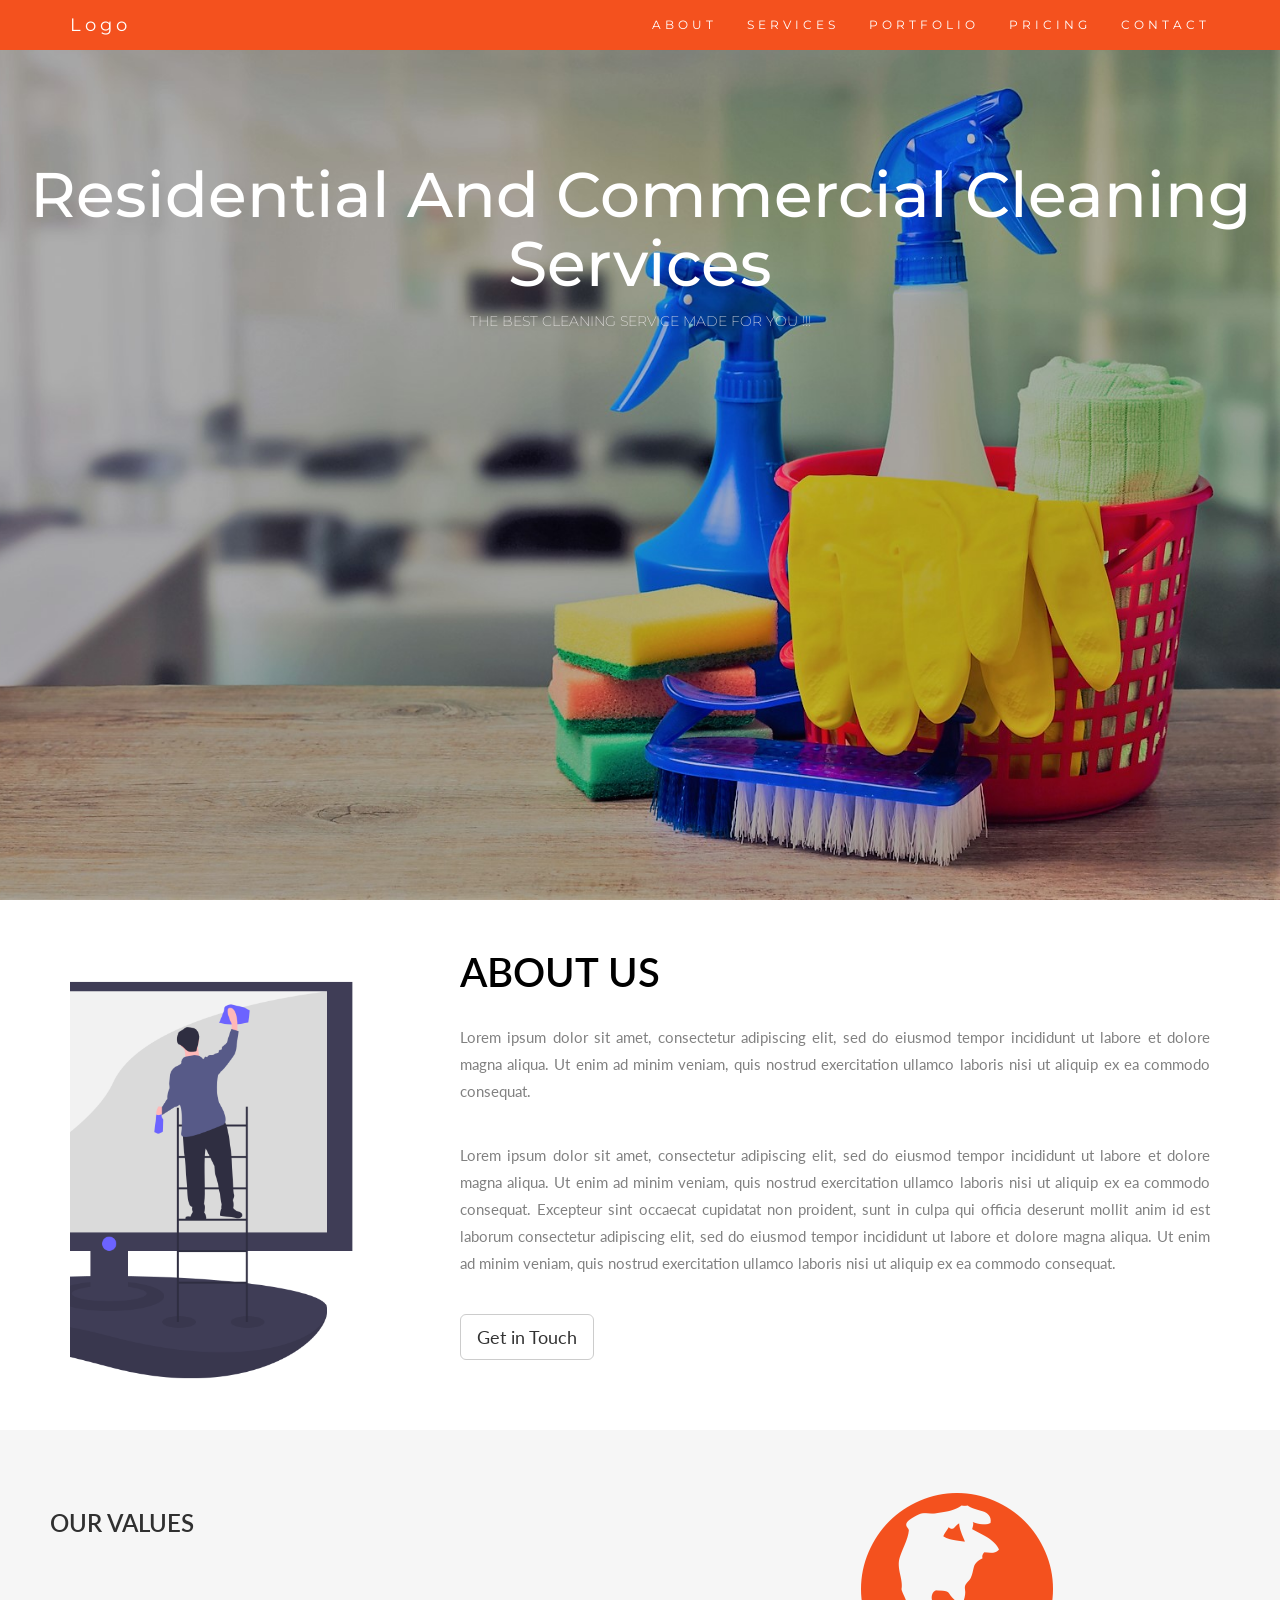
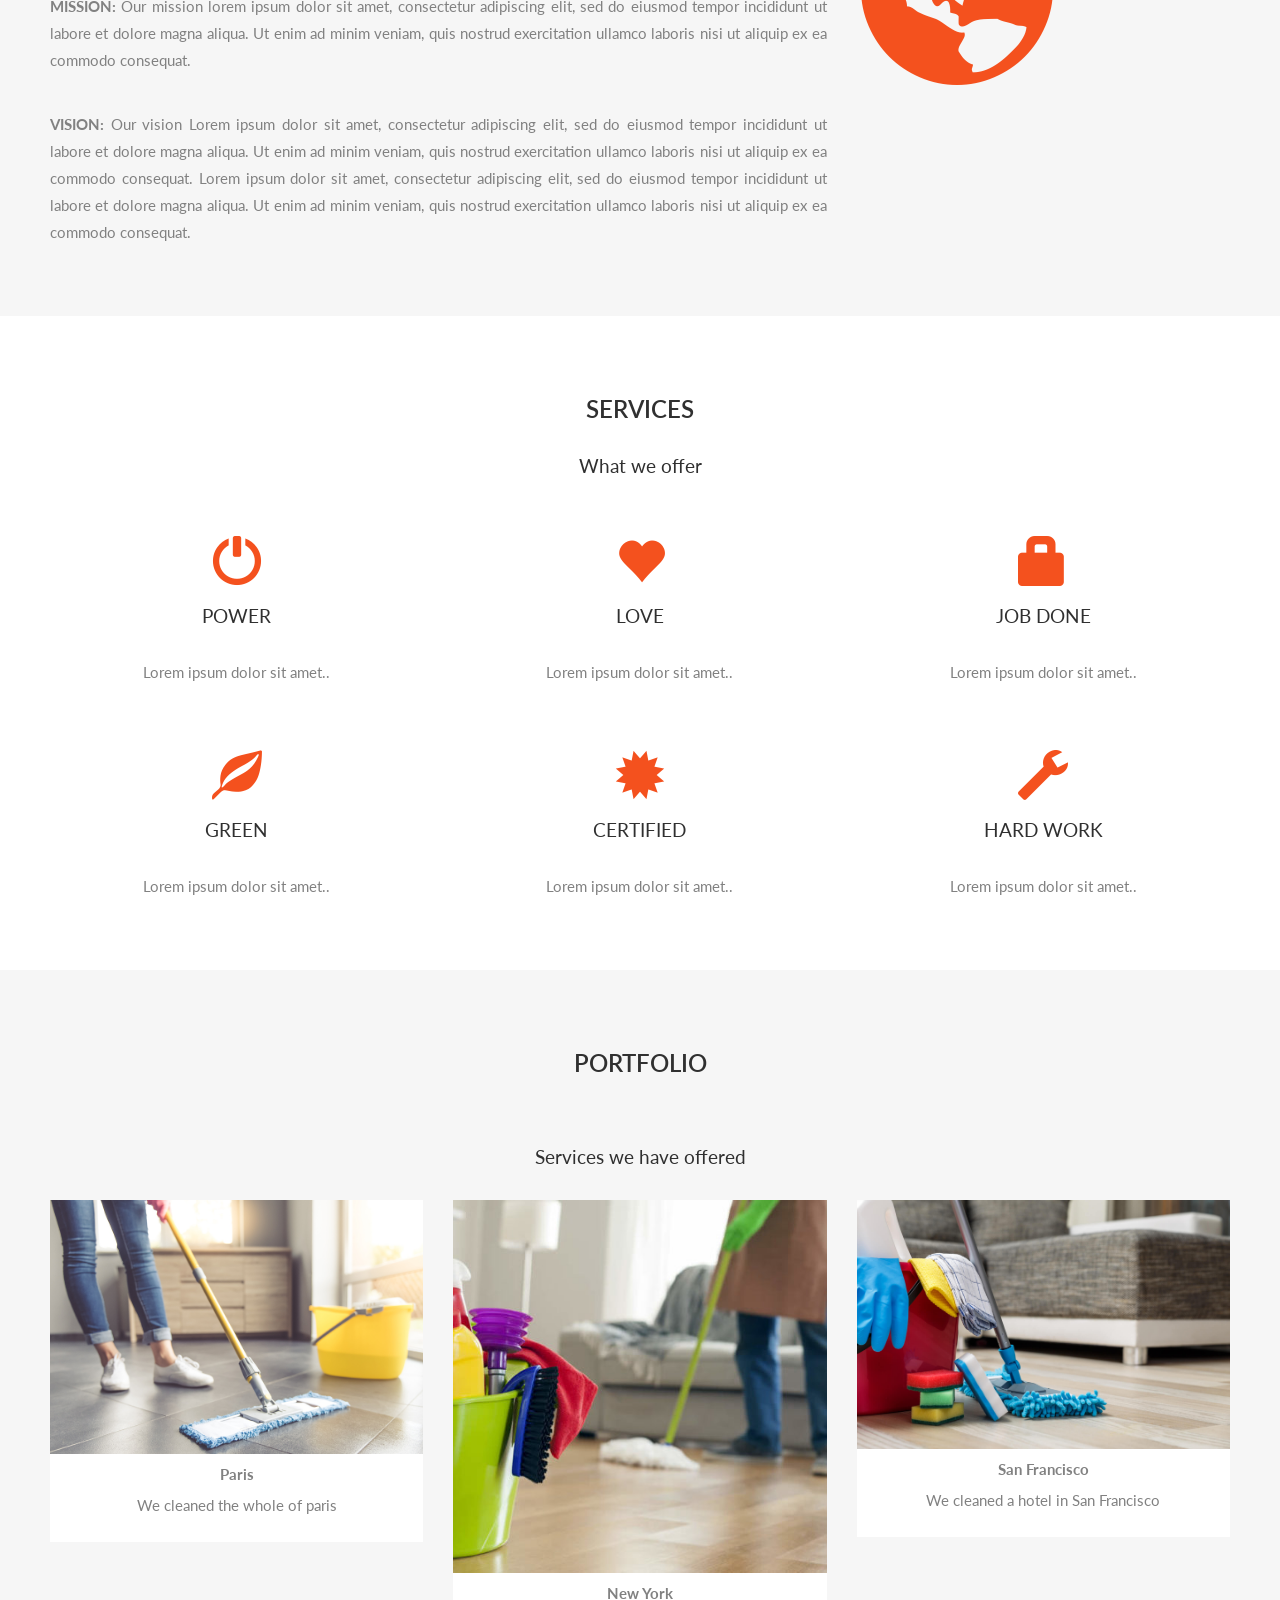
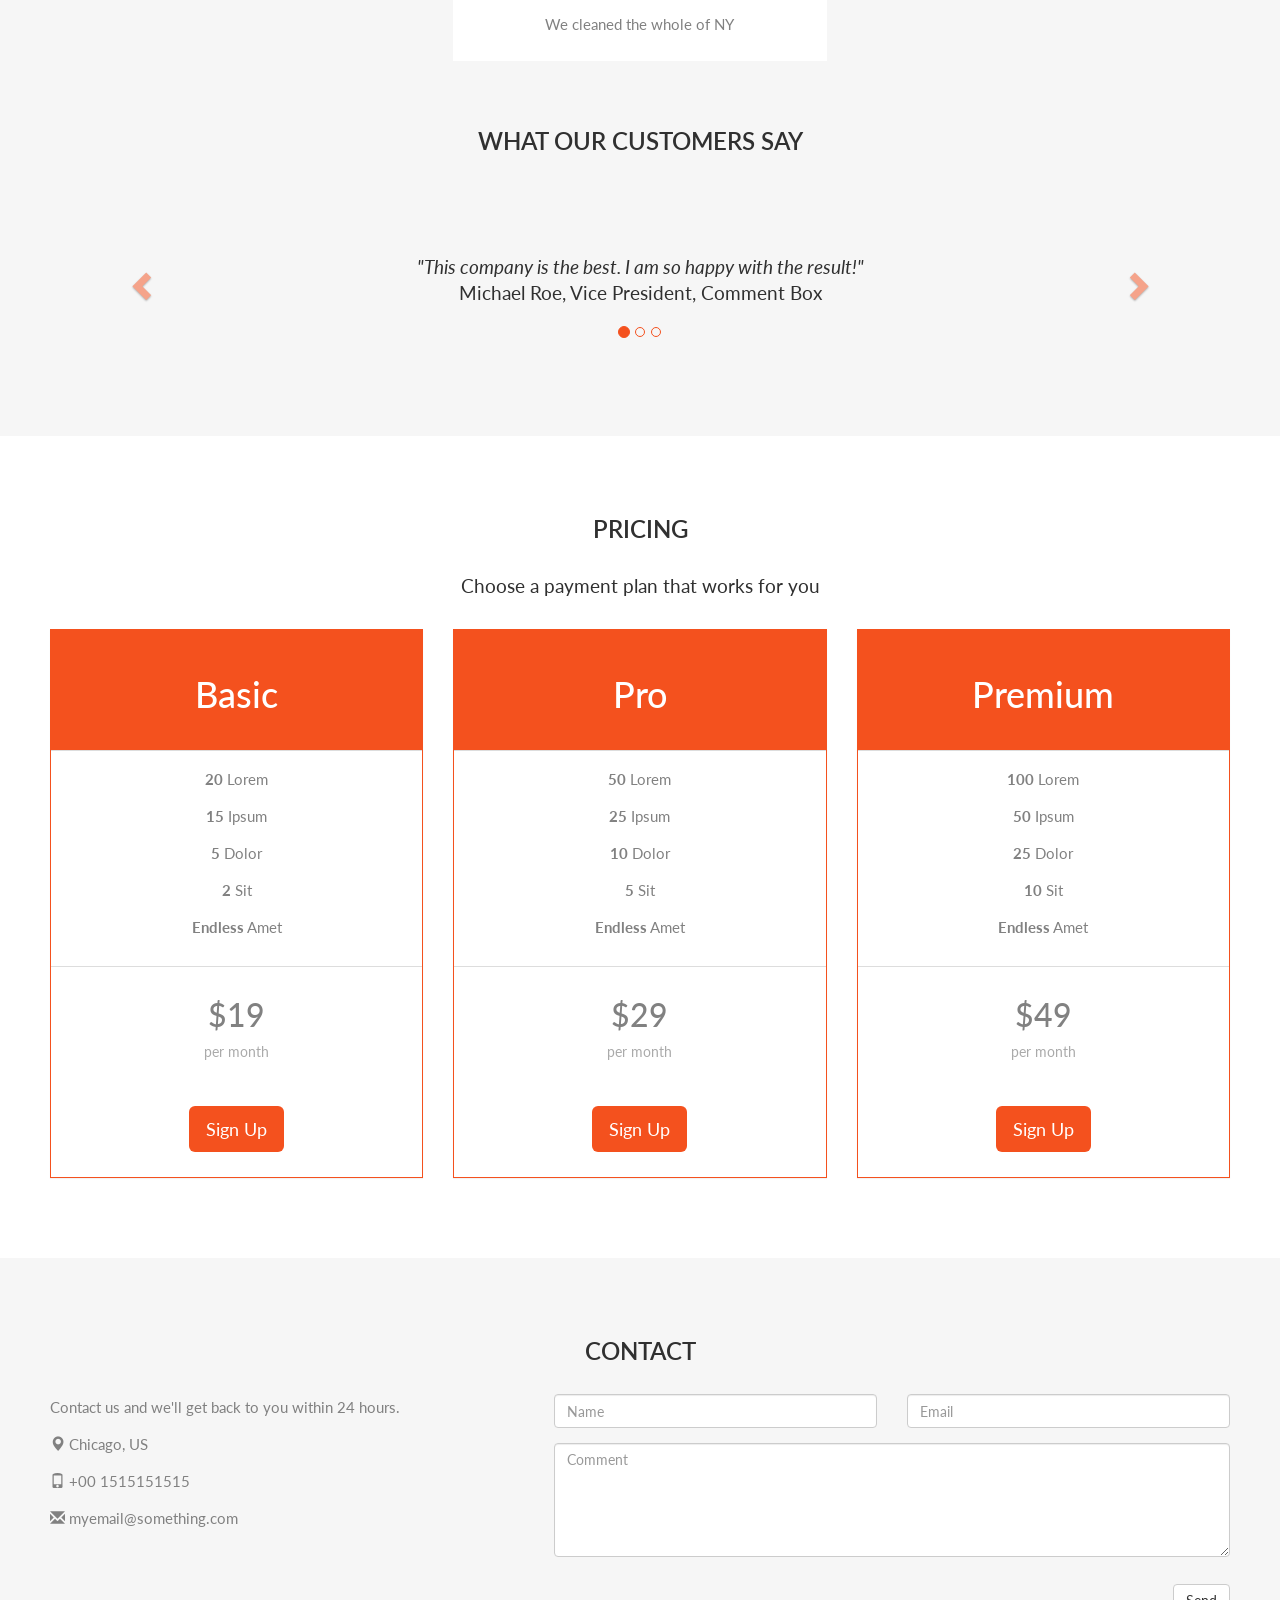
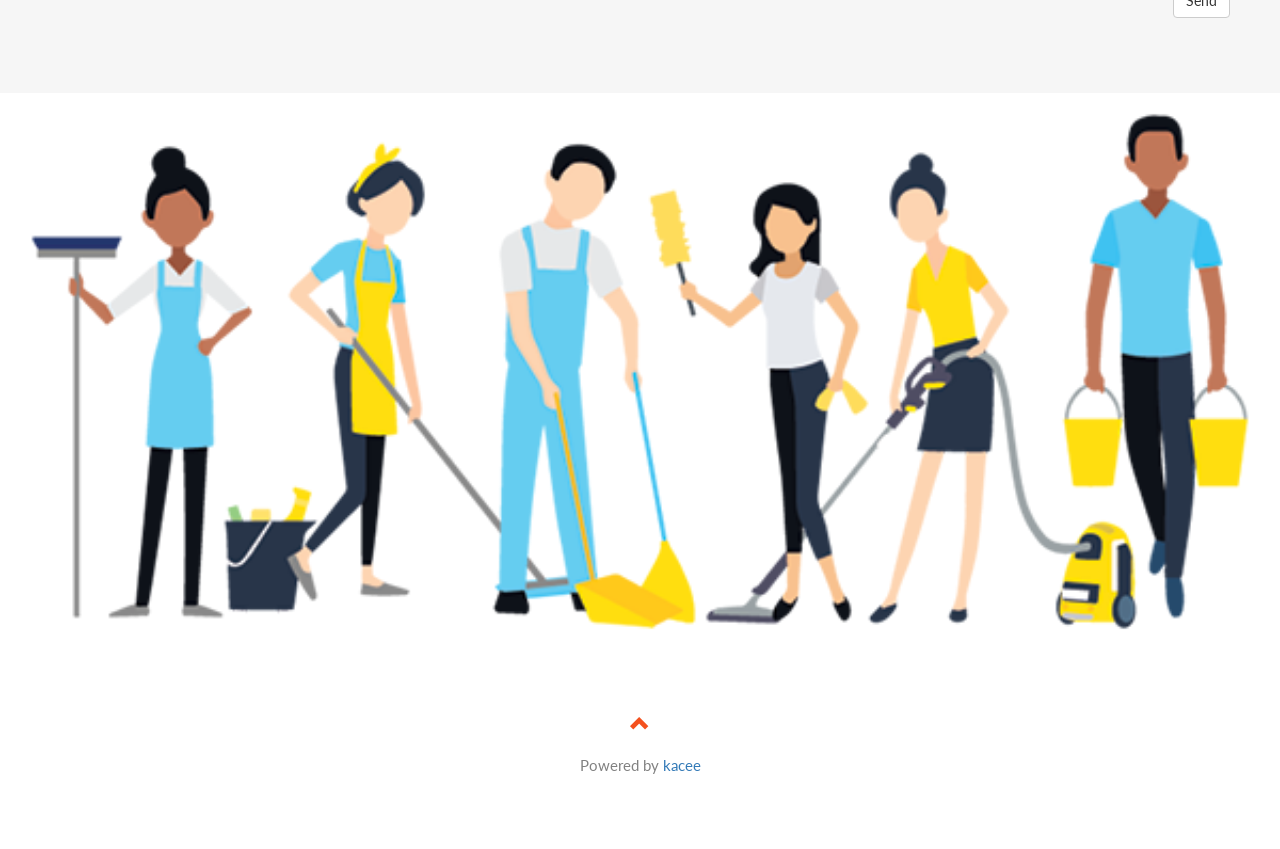
==== commit 62a2d793: "Remove server error" ====
--- a/index.html
+++ b/index.html
@@ -1,47 +1,446 @@
 <!DOCTYPE html>
 <html lang="en">
   <head>
-    <meta charset="UTF-8" />
-    <meta name="viewport" content="width=device-width, initial-scale=1.0" />
-    <meta http-equiv="X-UA-Compatible" content="ie=edge" />
-
-    <!-- ICONS -->
-    <!--Import Google Icon Font-->
-    <link
-      href="https://fonts.googleapis.com/icon?family=Material+Icons"
-      rel="stylesheet"
-    />
-    <!-- Font Awesome -->
+    <!--  -->
+    <title>Made it Neat</title>
+    <meta charset="utf-8" />
+    <meta name="viewport" content="width=device-width, initial-scale=1" />
     <link
       rel="stylesheet"
-      href="https://stackpath.bootstrapcdn.com/font-awesome/4.7.0/css/font-awesome.min.css"
+      href="https://maxcdn.bootstrapcdn.com/bootstrap/3.4.1/css/bootstrap.min.css"
     />
-    <!-- Bootstrap -->
-    <!-- <link rel="stylesheet" href="https://stackpath.bootstrapcdn.com/bootstrap/4.3.1/css/bootstrap.min.css" integrity="sha384-ggOyR0iXCbMQv3Xipma34MD+dH/1fQ784/j6cY/iJTQUOhcWr7x9JvoRxT2MZw1T" crossorigin="anonymous">
-        <script defer src="https://cdnjs.cloudflare.com/ajax/libs/popper.js/1.14.7/umd/popper.min.js" integrity="sha384-UO2eT0CpHqdSJQ6hJty5KVphtPhzWj9WO1clHTMGa3JDZwrnQq4sF86dIHNDz0W1" crossorigin="anonymous"></script>
-        <script defer src="https://stackpath.bootstrapcdn.com/bootstrap/4.3.1/js/bootstrap.min.js" integrity="sha384-JjSmVgyd0p3pXB1rRibZUAYoIIy6OrQ6VrjIEaFf/nJGzIxFDsf4x0xIM+B07jRM" crossorigin="anonymous"></script> -->
-    <!-- jQuery -->
-    <script
-      src="https://code.jquery.com/jquery-3.3.1.slim.min.js"
-      integrity="sha384-q8i/X+965DzO0rT7abK41JStQIAqVgRVzpbzo5smXKp4YfRvH+8abtTE1Pi6jizo"
-      crossorigin="anonymous"
-    ></script>
-    <!-- Materialize CSS -->
     <link
+      href="https://fonts.googleapis.com/css?family=Montserrat"
       rel="stylesheet"
-      href="https://cdnjs.cloudflare.com/ajax/libs/materialize/1.0.0/css/materialize.min.css"
+      type="text/css"
     />
-    <script
-      defer
-      src="https://cdnjs.cloudflare.com/ajax/libs/materialize/1.0.0/js/materialize.min.js"
-    ></script>
-    <!-- Resources -->
-    <!-- Page title -->
-    <title>Document</title>
+    <link
+      href="https://fonts.googleapis.com/css?family=Lato"
+      rel="stylesheet"
+      type="text/css"
+    />
+    <link rel="stylesheet" href="main.css" />
+    <script src="https://ajax.googleapis.com/ajax/libs/jquery/3.4.1/jquery.min.js"></script>
+    <script src="https://maxcdn.bootstrapcdn.com/bootstrap/3.4.1/js/bootstrap.min.js"></script>
   </head>
-  <body>
-    <div class="container">
-      <h1>Server error. <i class="fa fa-lock mark small"></i></h1>
-    </div>
+  <body id="myPage" data-spy="scroll" data-target=".navbar" data-offset="60">
+    <nav class="navbar navbar-default navbar-fixed-top">
+      <div class="container">
+        <div class="navbar-header">
+          <button
+            type="button"
+            class="navbar-toggle"
+            data-toggle="collapse"
+            data-target="#myNavbar"
+          >
+            <span class="icon-bar"></span>
+            <span class="icon-bar"></span>
+            <span class="icon-bar"></span>
+          </button>
+          <a class="navbar-brand" href="#myPage">Logo</a>
+        </div>
+        <div class="collapse navbar-collapse" id="myNavbar">
+          <ul class="nav navbar-nav navbar-right">
+            <li><a href="#about">ABOUT</a></li>
+            <li><a href="#services">SERVICES</a></li>
+            <li><a href="#portfolio">PORTFOLIO</a></li>
+            <li><a href="#pricing">PRICING</a></li>
+            <li><a href="#contact">CONTACT</a></li>
+          </ul>
+        </div>
+      </div>
+    </nav>
+
+    <div class="jumbotron text-center">
+      <div style="margin-top: 60px;">
+        <h1>Residential And Commercial Cleaning Services</h1>
+        <p style="font-size: 1.4rem; color:rgb(243, 240, 240);">
+          THE BEST CLEANING SERVICE MADE FOR YOU !!!
+        </p>
+      </div>
+    </div>
+
+    <!-- Container (About Section) -->
+    <div id="about" class="container">
+      <div class="row">
+        <div class="col-sm-4">
+          <!-- <span class="glyphicon glyphicon-globe logo"></span> -->
+          <div class="about-side text-center">
+            <!-- <h2 class="about-txt">About Us</h2> -->
+          </div>
+        </div>
+        <div class="col-sm-8">
+          <h2 class="about-txt">About Us</h2>
+          <p class="jf">
+            Lorem ipsum dolor sit amet, consectetur adipiscing elit, sed do
+            eiusmod tempor incididunt ut labore et dolore magna aliqua. Ut enim
+            ad minim veniam, quis nostrud exercitation ullamco laboris nisi ut
+            aliquip ex ea commodo consequat.
+          </p>
+          <br />
+          <p class="jf">
+            Lorem ipsum dolor sit amet, consectetur adipiscing elit, sed do
+            eiusmod tempor incididunt ut labore et dolore magna aliqua. Ut enim
+            ad minim veniam, quis nostrud exercitation ullamco laboris nisi ut
+            aliquip ex ea commodo consequat. Excepteur sint occaecat cupidatat
+            non proident, sunt in culpa qui officia deserunt mollit anim id est
+            laborum consectetur adipiscing elit, sed do eiusmod tempor
+            incididunt ut labore et dolore magna aliqua. Ut enim ad minim
+            veniam, quis nostrud exercitation ullamco laboris nisi ut aliquip ex
+            ea commodo consequat.
+          </p>
+          <br />
+          <a href="#contact" class="btn btn-default btn-lg">Get in Touch</a>
+        </div>
+      </div>
+    </div>
+
+    <div class="container-fluid bg-grey">
+      <div class="row">
+        <div class="col-sm-8">
+          <h2>Our Values</h2>
+          <br />
+          <p class="jf">
+            <strong>MISSION:</strong> Our mission lorem ipsum dolor sit amet,
+            consectetur adipiscing elit, sed do eiusmod tempor incididunt ut
+            labore et dolore magna aliqua. Ut enim ad minim veniam, quis nostrud
+            exercitation ullamco laboris nisi ut aliquip ex ea commodo
+            consequat.
+          </p>
+          <br />
+          <p class="jf">
+            <strong>VISION:</strong> Our vision Lorem ipsum dolor sit amet,
+            consectetur adipiscing elit, sed do eiusmod tempor incididunt ut
+            labore et dolore magna aliqua. Ut enim ad minim veniam, quis nostrud
+            exercitation ullamco laboris nisi ut aliquip ex ea commodo
+            consequat. Lorem ipsum dolor sit amet, consectetur adipiscing elit,
+            sed do eiusmod tempor incididunt ut labore et dolore magna aliqua.
+            Ut enim ad minim veniam, quis nostrud exercitation ullamco laboris
+            nisi ut aliquip ex ea commodo consequat.
+          </p>
+        </div>
+        <div class="col-sm-4">
+          <span class="glyphicon glyphicon-globe logo slideanim"></span>
+        </div>
+      </div>
+    </div>
+
+    <!-- Container (Services Section) -->
+    <div id="services" class="container-fluid text-center">
+      <h2>SERVICES</h2>
+      <h4>What we offer</h4>
+      <br />
+      <div class="row slideanim">
+        <div class="col-sm-4">
+          <span class="glyphicon glyphicon-off logo-small"></span>
+          <h4>POWER</h4>
+          <p>Lorem ipsum dolor sit amet..</p>
+        </div>
+        <div class="col-sm-4">
+          <span class="glyphicon glyphicon-heart logo-small"></span>
+          <h4>LOVE</h4>
+          <p>Lorem ipsum dolor sit amet..</p>
+        </div>
+        <div class="col-sm-4">
+          <span class="glyphicon glyphicon-lock logo-small"></span>
+          <h4>JOB DONE</h4>
+          <p>Lorem ipsum dolor sit amet..</p>
+        </div>
+      </div>
+      <br /><br />
+      <div class="row slideanim">
+        <div class="col-sm-4">
+          <span class="glyphicon glyphicon-leaf logo-small"></span>
+          <h4>GREEN</h4>
+          <p>Lorem ipsum dolor sit amet..</p>
+        </div>
+        <div class="col-sm-4">
+          <span class="glyphicon glyphicon-certificate logo-small"></span>
+          <h4>CERTIFIED</h4>
+          <p>Lorem ipsum dolor sit amet..</p>
+        </div>
+        <div class="col-sm-4">
+          <span class="glyphicon glyphicon-wrench logo-small"></span>
+          <h4 style="color:#303030;">HARD WORK</h4>
+          <p>Lorem ipsum dolor sit amet..</p>
+        </div>
+      </div>
+    </div>
+
+    <!-- Container (Portfolio Section) -->
+    <div id="portfolio" class="container-fluid text-center bg-grey">
+      <h2>Portfolio</h2>
+      <br />
+      <h4>Services we have offered</h4>
+      <div class="row text-center slideanim">
+        <div class="col-sm-4">
+          <div class="thumbnail">
+            <img src="import/images/1.jpg" alt="Paris" width="400" height="300" />
+            <p><strong>Paris</strong></p>
+            <p>We cleaned the whole of paris</p>
+          </div>
+        </div>
+        <div class="col-sm-4">
+          <div class="thumbnail">
+            <img src="import/images/6.jpg" alt="New York" width="400" height="300" />
+            <p><strong>New York</strong></p>
+            <p>We cleaned the whole of NY</p>
+          </div>
+        </div>
+        <div class="col-sm-4">
+          <div class="thumbnail">
+            <img
+              src="import/images/5.jpg"
+              alt="San Francisco"
+              width="400"
+              height="300"
+            />
+            <p><strong>San Francisco</strong></p>
+            <p>We cleaned a hotel in San Francisco</p>
+          </div>
+        </div>
+      </div>
+      <br />
+
+      <h2>What our customers say</h2>
+      <div
+        id="myCarousel"
+        class="carousel slide text-center"
+        data-ride="carousel"
+      >
+        <!-- Indicators -->
+        <ol class="carousel-indicators">
+          <li data-target="#myCarousel" data-slide-to="0" class="active"></li>
+          <li data-target="#myCarousel" data-slide-to="1"></li>
+          <li data-target="#myCarousel" data-slide-to="2"></li>
+        </ol>
+
+        <!-- Wrapper for slides -->
+        <div class="carousel-inner" role="listbox">
+          <div class="item active">
+            <h4>
+              "This company is the best. I am so happy with the result!"<br /><span
+                >Michael Roe, Vice President, Comment Box</span
+              >
+            </h4>
+          </div>
+          <div class="item">
+            <h4>
+              "One word... WOW!!"<br /><span>John Doe, Salesman, Rep Inc</span>
+            </h4>
+          </div>
+          <div class="item">
+            <h4>
+              "Could I... BE any more happy with this company?"<br /><span
+                >Chandler Bing, Actor, FriendsAlot</span
+              >
+            </h4>
+          </div>
+        </div>
+
+        <!-- Left and right controls -->
+        <a
+          class="left carousel-control"
+          href="#myCarousel"
+          role="button"
+          data-slide="prev"
+        >
+          <span
+            class="glyphicon glyphicon-chevron-left"
+            aria-hidden="true"
+          ></span>
+          <span class="sr-only">Previous</span>
+        </a>
+        <a
+          class="right carousel-control"
+          href="#myCarousel"
+          role="button"
+          data-slide="next"
+        >
+          <span
+            class="glyphicon glyphicon-chevron-right"
+            aria-hidden="true"
+          ></span>
+          <span class="sr-only">Next</span>
+        </a>
+      </div>
+    </div>
+
+    <!-- Container (Pricing Section) -->
+    <div id="pricing" class="container-fluid">
+      <div class="text-center">
+        <h2>Pricing</h2>
+        <h4>Choose a payment plan that works for you</h4>
+      </div>
+      <div class="row slideanim">
+        <div class="col-sm-4 col-xs-12">
+          <div class="panel panel-default text-center">
+            <div class="panel-heading">
+              <h1>Basic</h1>
+            </div>
+            <div class="panel-body">
+              <p><strong>20</strong> Lorem</p>
+              <p><strong>15</strong> Ipsum</p>
+              <p><strong>5</strong> Dolor</p>
+              <p><strong>2</strong> Sit</p>
+              <p><strong>Endless</strong> Amet</p>
+            </div>
+            <div class="panel-footer">
+              <h3>$19</h3>
+              <h4>per month</h4>
+              <button class="btn btn-lg">Sign Up</button>
+            </div>
+          </div>
+        </div>
+        <div class="col-sm-4 col-xs-12">
+          <div class="panel panel-default text-center">
+            <div class="panel-heading">
+              <h1>Pro</h1>
+            </div>
+            <div class="panel-body">
+              <p><strong>50</strong> Lorem</p>
+              <p><strong>25</strong> Ipsum</p>
+              <p><strong>10</strong> Dolor</p>
+              <p><strong>5</strong> Sit</p>
+              <p><strong>Endless</strong> Amet</p>
+            </div>
+            <div class="panel-footer">
+              <h3>$29</h3>
+              <h4>per month</h4>
+              <button class="btn btn-lg">Sign Up</button>
+            </div>
+          </div>
+        </div>
+        <div class="col-sm-4 col-xs-12">
+          <div class="panel panel-default text-center">
+            <div class="panel-heading">
+              <h1>Premium</h1>
+            </div>
+            <div class="panel-body">
+              <p><strong>100</strong> Lorem</p>
+              <p><strong>50</strong> Ipsum</p>
+              <p><strong>25</strong> Dolor</p>
+              <p><strong>10</strong> Sit</p>
+              <p><strong>Endless</strong> Amet</p>
+            </div>
+            <div class="panel-footer">
+              <h3>$49</h3>
+              <h4>per month</h4>
+              <button class="btn btn-lg">Sign Up</button>
+            </div>
+          </div>
+        </div>
+      </div>
+    </div>
+
+    <!-- Container (Contact Section) -->
+    <div id="contact" class="container-fluid bg-grey">
+      <h2 class="text-center">CONTACT</h2>
+      <div class="row">
+        <div class="col-sm-5">
+          <p>Contact us and we'll get back to you within 24 hours.</p>
+          <p>
+            <span class="glyphicon glyphicon-map-marker"></span> Chicago, US
+          </p>
+          <p><span class="glyphicon glyphicon-phone"></span> +00 1515151515</p>
+          <p>
+            <span class="glyphicon glyphicon-envelope"></span>
+            myemail@something.com
+          </p>
+        </div>
+        <div class="col-sm-7 slideanim">
+          <div class="row">
+            <div class="col-sm-6 form-group">
+              <input
+                class="form-control"
+                id="name"
+                name="name"
+                placeholder="Name"
+                type="text"
+                required
+              />
+            </div>
+            <div class="col-sm-6 form-group">
+              <input
+                class="form-control"
+                id="email"
+                name="email"
+                placeholder="Email"
+                type="email"
+                required
+              />
+            </div>
+          </div>
+          <textarea
+            class="form-control"
+            id="comments"
+            name="comments"
+            placeholder="Comment"
+            rows="5"
+          ></textarea
+          ><br />
+          <div class="row">
+            <div class="col-sm-12 form-group">
+              <button class="btn btn-default pull-right" type="submit">
+                Send
+              </button>
+            </div>
+          </div>
+        </div>
+      </div>
+    </div>
+
+    <!-- Image of location/map -->
+    <img src="import/images/b.png" style="width: 100%;" />
+
+    <footer class="container-fluid text-center">
+      <a href="#myPage" title="To Top">
+        <span class="glyphicon glyphicon-chevron-up"></span>
+      </a>
+      <p>
+        Powered by
+        <a href="https://www.google.com" title="Visit google">kacee</a>
+      </p>
+    </footer>
+
+    <script>
+      $(document).ready(function() {
+        // Add smooth scrolling to all links in navbar + footer link
+        $(".navbar a, footer a[href='#myPage']").on("click", function(event) {
+          // Make sure this.hash has a value before overriding default behavior
+          if (this.hash !== "") {
+            // Prevent default anchor click behavior
+            event.preventDefault();
+
+            // Store hash
+            var hash = this.hash;
+
+            // Using jQuery's animate() method to add smooth page scroll
+            // The optional number (900) specifies the number of milliseconds it takes to scroll to the specified area
+            $("html, body").animate(
+              {
+                scrollTop: $(hash).offset().top
+              },
+              900,
+              function() {
+                // Add hash (#) to URL when done scrolling (default click behavior)
+                window.location.hash = hash;
+              }
+            );
+          } // End if
+        });
+
+        $(window).scroll(function() {
+          $(".slideanim").each(function() {
+            var pos = $(this).offset().top;
+
+            var winTop = $(window).scrollTop();
+            if (pos < winTop + 600) {
+              $(this).addClass("slide");
+            }
+          });
+        });
+      });
+    </script>
   </body>
 </html>
--- a/main.css
+++ b/main.css
@@ -0,0 +1,220 @@
+body {
+  font: 400 15px Lato, sans-serif;
+  line-height: 1.8;
+  color: #818181;
+}
+h2 {
+  font-size: 24px;
+  text-transform: uppercase;
+  color: #303030;
+  font-weight: 600;
+  margin-bottom: 30px;
+}
+h4 {
+  font-size: 19px;
+  line-height: 1.375em;
+  color: #303030;
+  font-weight: 400;
+  margin-bottom: 30px;
+}
+.jf {
+  text-align: justify;
+}
+.jumbotron {
+  background-color: #f4511e;
+  background-image: url("import/images/2.jpg");
+  background-repeat: no-repeat;
+  background-size: cover;
+  background-attachment: fixed;
+  background-position: 100%;
+  color: #fff;
+  height: 100vh;
+  padding: 100px 25px;
+  font-family: Montserrat, sans-serif;
+}
+.container-fluid {
+  padding: 60px 50px;
+}
+.bg-grey {
+  background-color: #f6f6f6;
+}
+.logo-small {
+  color: #f4511e;
+  font-size: 50px;
+}
+.logo {
+  color: #f4511e;
+  font-size: 200px;
+}
+.thumbnail {
+  padding: 0 0 15px 0;
+  border: none;
+  border-radius: 0;
+}
+.thumbnail img {
+  width: 100%;
+  height: 100%;
+  margin-bottom: 10px;
+}
+.carousel-control.right,
+.carousel-control.left {
+  background-image: none;
+  color: #f4511e;
+}
+.carousel-indicators li {
+  border-color: #f4511e;
+}
+.carousel-indicators li.active {
+  background-color: #f4511e;
+}
+.item h4 {
+  font-size: 19px;
+  line-height: 1.375em;
+  font-weight: 400;
+  font-style: italic;
+  margin: 70px 0;
+}
+.item span {
+  font-style: normal;
+}
+.panel {
+  border: 1px solid #f4511e;
+  border-radius: 0 !important;
+  transition: box-shadow 0.5s;
+}
+.panel:hover {
+  box-shadow: 5px 0px 40px rgba(0, 0, 0, 0.2);
+}
+.panel-footer .btn:hover {
+  border: 1px solid #f4511e;
+  background-color: #fff !important;
+  color: #f4511e;
+}
+.panel-heading {
+  color: #fff !important;
+  background-color: #f4511e !important;
+  padding: 25px;
+  border-bottom: 1px solid transparent;
+  border-top-left-radius: 0px;
+  border-top-right-radius: 0px;
+  border-bottom-left-radius: 0px;
+  border-bottom-right-radius: 0px;
+}
+.panel-footer {
+  background-color: white !important;
+}
+.panel-footer h3 {
+  font-size: 32px;
+}
+.panel-footer h4 {
+  color: #aaa;
+  font-size: 14px;
+}
+.panel-footer .btn {
+  margin: 15px 0;
+  background-color: #f4511e;
+  color: #fff;
+}
+.navbar {
+  margin-bottom: 0;
+  background-color: #f4511e;
+  z-index: 9999;
+  border: 0;
+  font-size: 12px !important;
+  line-height: 1.42857143 !important;
+  letter-spacing: 4px;
+  border-radius: 0;
+  font-family: Montserrat, sans-serif;
+}
+.navbar li a,
+.navbar .navbar-brand {
+  color: #fff !important;
+}
+.navbar-nav li a:hover,
+.navbar-nav li.active a {
+  color: #f4511e !important;
+  background-color: #fff !important;
+}
+.navbar-default .navbar-toggle {
+  border-color: transparent;
+  color: #fff !important;
+}
+footer .glyphicon {
+  font-size: 20px;
+  margin-bottom: 20px;
+  color: #f4511e;
+}
+.slideanim {
+  visibility: hidden;
+}
+.slide {
+  animation-name: slide;
+  -webkit-animation-name: slide;
+  animation-duration: 1s;
+  -webkit-animation-duration: 1s;
+  visibility: visible;
+}
+@keyframes slide {
+  0% {
+    opacity: 0;
+    transform: translateY(70%);
+  }
+  100% {
+    opacity: 1;
+    transform: translateY(0%);
+  }
+}
+@-webkit-keyframes slide {
+  0% {
+    opacity: 0;
+    -webkit-transform: translateY(70%);
+  }
+  100% {
+    opacity: 1;
+    -webkit-transform: translateY(0%);
+  }
+}
+@media screen and (max-width: 768px) {
+  .col-sm-4 {
+    text-align: center;
+    margin: 25px 0;
+  }
+  .btn-lg {
+    width: 100%;
+    margin-bottom: 35px;
+  }
+}
+@media screen and (max-width: 480px) {
+  .logo {
+    font-size: 150px;
+  }
+}
+/* ........................................................ */
+/* ........................Mine............................ */
+/* ........................................................ */
+.about-side {
+  height: 500px;
+  background-image: url("import/images/a.png");
+  background-repeat: no-repeat;
+  background-size: cover;
+  background-position: 100%;
+  background-clip: border-box;
+}
+.about-txt {
+  color: black;
+  padding-top: 0px;
+  font-size: 4rem;
+}
+@media screen and (max-width: 767px) {
+  /* .about-side {
+    background-image: url("images/1.jpg");
+    background-attachment: fixed;
+    height: 100px;
+    background-size: cover;
+    background-position: 70%;
+  } */
+  /* .about-txt {
+    color: white;
+    padding-top: 5%;
+  } */
+}
